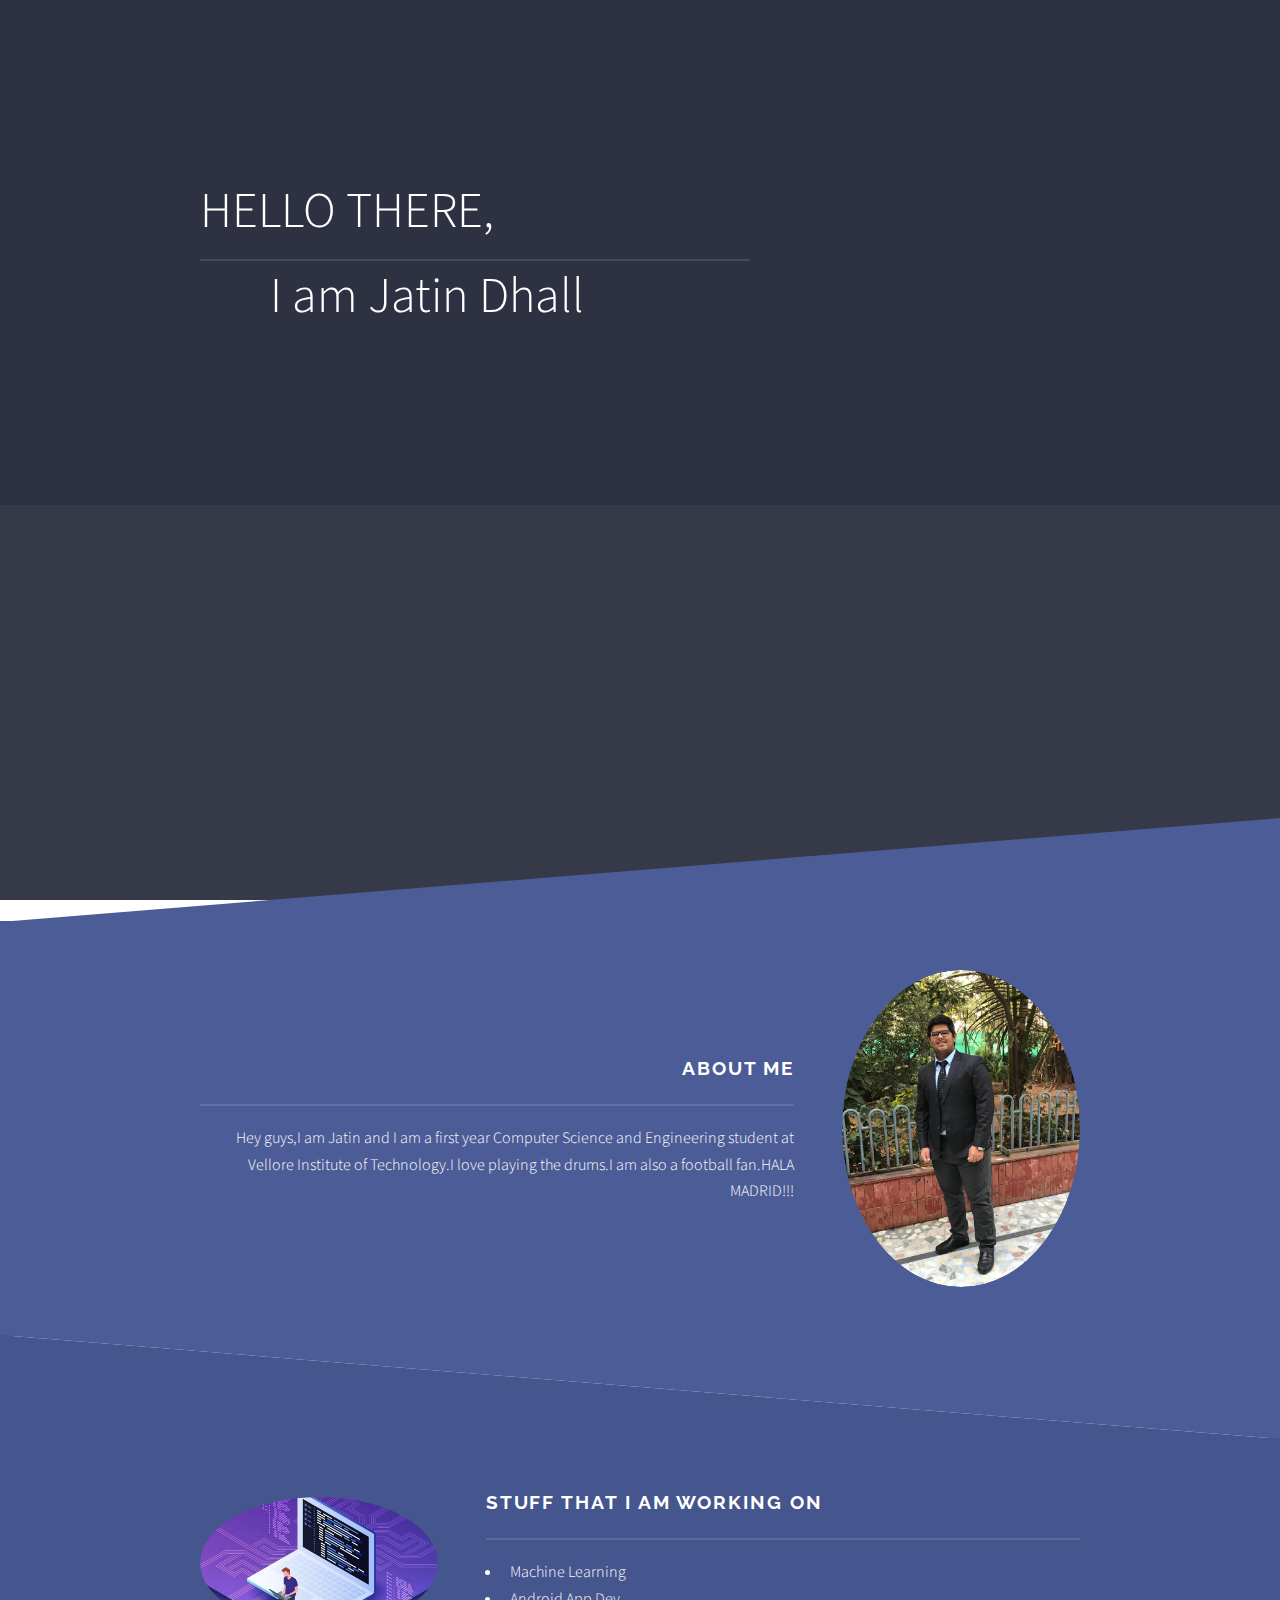
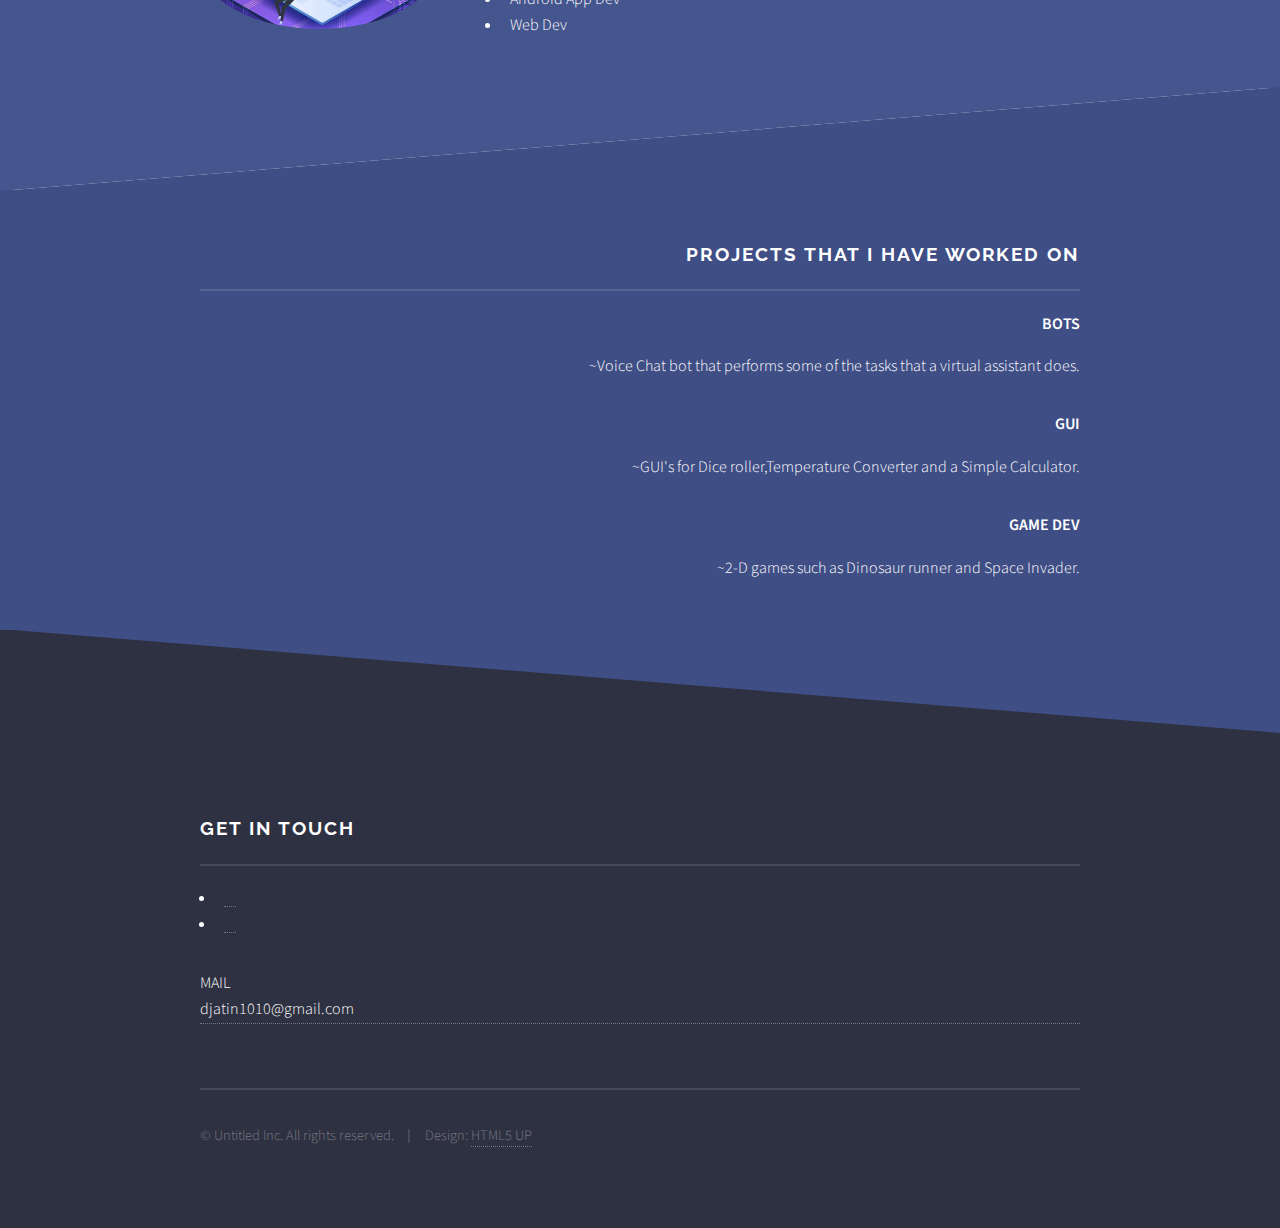
==== index.html @ 9b16cc00 "Updated name" ====
<!DOCTYPE HTML>
<!--Logos at the bottom of screen left-->
<!--
	Solid State by HTML5 UP
	html5up.net | @ajlkn
	Free for personal and commercial use under the CCA 3.0 license (html5up.net/license)
-->
<html lang="en">
	<head>
		<title>JATIN DHALL'S PORTFOLIO</title>
		<meta charset="utf-8" />
		<meta name="viewport" content="width=device-width, initial-scale=1, user-scalable=no" />
		<link rel="stylesheet" href="https://maxcdn.bootstrapcdn.com/font-awesome/4.4.0/css/font-awesome.min.css">
		<link rel="stylesheet" href="main.css" />
		<noscript><link rel="stylesheet" href="noscript.css" /></noscript>
	</head>
	<body class="is-preload">
		

		<!-- Page Wrapper -->
			<div id="page-wrapper" class="page-wrapper">

				<!-- Header -->
					<header id="header" class="alt">
						<h1><a href="index.html">HELLO THERE</a></h1>
						<nav>
							<!--<a href="#menu">Menu</a>-->
						</nav>
					</header>

				 <!--Menu 
					<nav id="menu" class="menu">
						<div class="inner">
							<h2></h2>
							<ul class="links">
								<li><a href="index.html">Home</a></li>
								<li><a href="generic.html">Generic</a></li>
								<li><a href="elements.html">Elements</a></li>
								<li><a href="#">Log In</a></li>
								<li><a href="#">Sign Up</a></li>
							</ul>
							<a href="#" class="close">Close</a>
						</div>
					</nav>-->

				<!-- Banner-->
					<section id="banner" class="banner"> 
						<div class="inner">
							<div class="logo"><span class="icon fa-gem"></span></div>
							<h2>HELLO THERE,</h2>
							<p>Another free + fully responsive site template by <a href="http://html5up.net">HTML5 UP</a></p>
						</div>
					</section>

					<section id="home" class="Title">
						<header class="title">
							HELLO THERE,
						</header>
						<hr class="poftitline"style="width:550px;text-align:left;margin-left:0">
						<p class="poftitle">I am Jatin Dhall</p>
					</section>

				<!-- Wrapper -->
					<section id="wrapper">

						<!-- One -->
							<section id="one" class="wrapper spotlight style1">
								<div class="inner">
									<a href="#" class="image"><img src="Myimg.jpg" alt="" /></a>
									<div class="content">
										<h2 class="major">ABOUT ME</h2>
										<p>Hey guys,I am Jatin and I am a first year Computer Science and Engineering student at Vellore Institute of Technology.I love playing the drums.I am also a football fan.HALA MADRID!!!</p>
										<!--<a href="#" class="special">Learn more</a>-->
									</div>
								</div>
							</section>

						<!-- Two -->
							<section id="two" class="wrapper alt spotlight style2">
								<div class="inner">
									<a href="#" class="image"><img src="Projects.jpg" alt="" /></a>
									<div class="content">
										<h2 class="major">STUFF THAT I AM WORKING ON</h2>
										<ul>
											<li>Machine Learning</li>
											<li>Android App Dev</li>
											<li>Web Dev</li>
										</ul>
									</div>
								</div>
							</section>

						<!-- Three -->
							<section id="three" class="wrapper spotlight style3">
								<div class="inner">
									<a href="#" class="inner_image"><img src="" alt="" /></a>
									<div class="content">
										<h2 class="major">PROJECTS THAT I HAVE WORKED ON</h2>
										<dl>
											<dt>BOTS</dt>
											<dd>~Voice Chat bot that performs some of the tasks that a virtual assistant does.</dd>
											<p></p>
											<dt>GUI</dt>
											<dd>~GUI's for Dice roller,Temperature Converter and a Simple Calculator.</dd>
											<p></p>
											<dt>GAME DEV</dt>
											<dd>~2-D games such as Dinosaur runner and Space Invader.</dd>
										</dl>
									</div>
								</div>
							</section>

						<!-- Four 
							<section id="four" class="wrapper alt style1">
								<div class="inner">
									<h2 class="major">Vitae phasellus</h2>
									<p>Cras mattis ante fermentum, malesuada neque vitae, eleifend erat. Phasellus non pulvinar erat. Fusce tincidunt, nisl eget mattis egestas, purus ipsum consequat orci, sit amet lobortis lorem lacus in tellus. Sed ac elementum arcu. Quisque placerat auctor laoreet.</p>
									<section class="features">
										<article>
											<a href="#" class="image"><img src="images/pic04.jpg" alt="" /></a>
											<h3 class="major">Sed feugiat lorem</h3>
											<p>Lorem ipsum dolor sit amet, consectetur adipiscing vehicula id nulla dignissim dapibus ultrices.</p>
											<a href="#" class="special">Learn more</a>
										</article>
										<article>
											<a href="#" class="image"><img src="images/pic05.jpg" alt="" /></a>
											<h3 class="major">Nisl placerat</h3>
											<p>Lorem ipsum dolor sit amet, consectetur adipiscing vehicula id nulla dignissim dapibus ultrices.</p>
											<a href="#" class="special">Learn more</a>
										</article>
										<article>
											<a href="#" class="image"><img src="images/pic06.jpg" alt="" /></a>
											<h3 class="major">Ante fermentum</h3>
											<p>Lorem ipsum dolor sit amet, consectetur adipiscing vehicula id nulla dignissim dapibus ultrices.</p>
											<a href="#" class="special">Learn more</a>
										</article>
										<article>
											<a href="#" class="image"><img src="images/pic07.jpg" alt="" /></a>
											<h3 class="major">Fusce consequat</h3>
											<p>Lorem ipsum dolor sit amet, consectetur adipiscing vehicula id nulla dignissim dapibus ultrices.</p>
											<a href="#" class="special">Learn more</a>
										</article>
									</section>
									<ul class="actions">
										<li><a href="#" class="button">Browse All</a></li>
									</ul>
								</div>
							</section>

					</section>-->

				<!-- Footer -->
					<section id="footer">
						<div class="inner">
							<h2 class="major">Get in touch</h2>
							<!--<form method="post" action="#">
								<div class="fields">
									<div class="field">
										<label for="name">Name</label>
										<input type="text" name="name" id="name" />
									</div>
									<div class="field">
										<label for="email">Email</label>
										<input type="email" name="email" id="email" />
									</div>
									<div class="field">
										<label for="message">Message</label>
										<textarea name="message" id="message" rows="4"></textarea>
									</div>
								</div>
								<ul class="actions">
									<li><input type="submit" value="Send Message" /></li>
								</ul>
							</form>
							<ul class="contact">
								<li class="icon solid fa-home">
									Untitled Inc<br />
									1234 Somewhere Road Suite #2894<br />
									Nashville, TN 00000-0000
								</li>
								<li class="icon solid fa-phone">(000) 000-0000</li>
								<li class="icon solid fa-envelope"><a href="#">information@untitled.tld</a></li>
								<li class="icon brands fa-twitter"><a href="#">twitter.com/untitled-tld</a></li>
								<li class="icon brands fa-facebook-f"><a href="#">facebook.com/untitled-tld</a></li>
								<li class="icon brands fa-instagram"><a href="#">instagram.com/untitled-tld</a></li>
							</ul>-->
							<ul>
								<li><a href="https://github.com/Jatin7385" class="fab fa-github" target="_blank"></a></li>
								<li><a href="https://www.linkedin.com/in/jatin-dhall-3947a6123/" class="fab fa-linkedin" target="_blank"></a></li>
							</ul>
							<h>MAIL</h>	
							<a href="mailto:djatin1010@gmail.com" target="_blank" class="social-list__link">djatin1010@gmail.com</a>
						
							<ul class="copyright">
								<li>&copy; Untitled Inc. All rights reserved.</li><li>Design: <a href="http://html5up.net">HTML5 UP</a></li>
							</ul>
						</div>
					</section>

			</div>

		<!-- Scripts -->
			<script src="assets/js/jquery.min.js"></script>
			<script src="assets/js/jquery.scrollex.min.js"></script>
			<script src="assets/js/browser.min.js"></script>
			<script src="assets/js/breakpoints.min.js"></script>
			<script src="assets/js/util.js"></script>
			<script src="assets/js/main.js"></script>

	</body>
</html>
---- main.css ----
@import url(fontawesome-all.min.css);
@import url("https://fonts.googleapis.com/css?family=Raleway:200,700|Source+Sans+Pro:300,600,300italic,600italic");

/*
	Solid State by HTML5 UP
	html5up.net | @ajlkn
	Free for personal and commercial use under the CCA 3.0 license (html5up.net/license)
*/

.Title{
	font-family:inherit;
	font-size:50px;
}
.title{
	position: relative;
	left:200px;
	top:-230px;

}
.poftitline{
	position: relative;
	top:-350px;
	left:200px;
}
.poftitle{
	font-family:inherit;
	font-size:50px;
	position: relative;
	top:-480px;
	left:270px;
}


html, body, div, span, applet, object,
iframe, h1, h2, h3, h4, h5, h6, p, blockquote,
pre, a, abbr, acronym, address, big, cite,
code, del, dfn, em, img, ins, kbd, q, s, samp,
small, strike, strong, sub, sup, tt, var, b,
u, i, center, dl, dt, dd, ol, ul, li, fieldset,
form, label, legend, table, caption, tbody,
tfoot, thead, tr, th, td, article, aside,
canvas, details, embed, figure, figcaption,
footer, header, hgroup, menu, nav, output, ruby,
section, summary, time, mark, audio, video {
	margin: 0;
	padding: 0;
	border: 0;
	font-size: 100%;
	font: inherit;
	vertical-align: baseline;}

article, aside, details, figcaption, figure,
footer, header, hgroup, menu, nav, section {
	display: block;}

body {
	line-height: 1;
}

ol, ul {
	list-style: none;
}

blockquote, q {
	quotes: none;
}

	blockquote:before, blockquote:after, q:before, q:after {
		content: '';
		content: none;
	}

table {
	border-collapse: collapse;
	border-spacing: 0;
}

body {
	-webkit-text-size-adjust: none;
}

mark {
	background-color: transparent;
	color: inherit;
}

input::-moz-focus-inner {
	border: 0;
	padding: 0;
}

input, select, textarea {
	-moz-appearance: none;
	-webkit-appearance: none;
	-ms-appearance: none;
	appearance: none;
}

/* Basic */

	@-ms-viewport {
		width: device-width;
	}

	body {
		-ms-overflow-style: scrollbar;
	}

	@media screen and (max-width: 480px) {

		html, body {
			min-width: 320px;
		}

	}

	html {
		box-sizing: border-box;
	}

	*, *:before, *:after {
		box-sizing: inherit;
	}

		body.is-preload *, body.is-preload *:before, body.is-preload *:after {
			-moz-animation: none !important;
			-webkit-animation: none !important;
			-ms-animation: none !important;
			animation: none !important;
			-moz-transition: none !important;
			-webkit-transition: none !important;
			-ms-transition: none !important;
			transition: none !important;
		}

/* Type */

	body, input, select, textarea {
		color: #ffffff;
		font-family: "Source Sans Pro", Helvetica, sans-serif;
		font-size: 16.5pt;
		font-weight: 300;
		line-height: 1.65;
	}

		@media screen and (max-width: 1680px) {

			body, input, select, textarea {
				font-size: 13pt;
			}

		}

		@media screen and (max-width: 1280px) {

			body, input, select, textarea {
				font-size: 12pt;
			}

		}

		@media screen and (max-width: 980px) {

			body, input, select, textarea {
				font-size: 12pt;
			}

		}

		@media screen and (max-width: 736px) {

			body, input, select, textarea {
				font-size: 12pt;
			}

		}

		@media screen and (max-width: 480px) {

			body, input, select, textarea {
				font-size: 12pt;
			}

		}

	a {
		-moz-transition: color 0.2s ease-in-out, border-bottom-color 0.2s ease-in-out;
		-webkit-transition: color 0.2s ease-in-out, border-bottom-color 0.2s ease-in-out;
		-ms-transition: color 0.2s ease-in-out, border-bottom-color 0.2s ease-in-out;
		transition: color 0.2s ease-in-out, border-bottom-color 0.2s ease-in-out;
		border-bottom: dotted 1px rgba(255, 255, 255, 0.35);
		color: #ffffff;
		text-decoration: none;
	}

		a:hover {
			border-bottom-color: transparent;
			color: #ffffff !important;
		}

		a.special:not(.button) {
			text-decoration: none;
			border-bottom: 0;
			display: block;
			font-family: Raleway, Helvetica, sans-serif;
			font-size: 0.8em;
			font-weight: 700;
			letter-spacing: 0.1em;
			margin: 0 0 2em 0;
			text-transform: uppercase;
		}

			a.special:not(.button):before {
				-moz-osx-font-smoothing: grayscale;
				-webkit-font-smoothing: antialiased;
				display: inline-block;
				font-style: normal;
				font-variant: normal;
				text-rendering: auto;
				line-height: 1;
				text-transform: none !important;
				font-family: 'Font Awesome 5 Free';
				font-weight: 900;
			}

			a.special:not(.button):before {
				-moz-transition: background-color 0.2s ease-in-out;
				-webkit-transition: background-color 0.2s ease-in-out;
				-ms-transition: background-color 0.2s ease-in-out;
				transition: background-color 0.2s ease-in-out;
				border-radius: 100%;
				border: solid 2px rgba(255, 255, 255, 0.125);
				content: '\f105';
				display: inline-block;
				font-size: 1.25em;
				height: 2em;
				line-height: 1.75em;
				margin-right: 0.85em;
				text-align: center;
				text-indent: 0.15em;
				vertical-align: middle;
				width: 2em;
			}

			a.special:not(.button):hover:before {
				background-color: rgba(255, 255, 255, 0.025);
			}

			a.special:not(.button):active:before {
				background-color: rgba(255, 255, 255, 0.075);
			}

	strong, b {
		color: #ffffff;
		font-weight: 600;
	}

	em, i {
		font-style: italic;
	}

	p {
		margin: 0 0 2em 0;
	}

	h1, h2, h3, h4, h5, h6 {
		color: #ffffff;
		font-family: Raleway, Helvetica, sans-serif;
		font-weight: 700;
		letter-spacing: 0.1em;
		margin: 0 0 1em 0;
		text-transform: uppercase;
	}

		h1 a, h2 a, h3 a, h4 a, h5 a, h6 a {
			color: inherit;
			text-decoration: none;
			border-bottom: 0;
		}

		h1 span, h2 span, h3 span, h4 span, h5 span, h6 span {
			font-weight: 200;
		}

		h1.major, h2.major, h3.major, h4.major, h5.major, h6.major {
			padding-bottom: 1em;
			border-bottom: solid 2px rgba(255, 255, 255, 0.125);
		}

	h2 {
		font-size: 1.2em;
	}

	h3 {
		font-size: 0.9em;
	}

	h4 {
		font-size: 0.7em;
	}

	h5 {
		font-size: 0.7em;
	}

	h6 {
		font-size: 0.7em;
	}

	@media screen and (max-width: 736px) {

		h2 {
			font-size: 1em;
		}

		h3 {
			font-size: 0.8em;
		}

	}

	sub {
		font-size: 0.8em;
		position: relative;
		top: 0.5em;
	}

	sup {
		font-size: 0.8em;
		position: relative;
		top: -0.5em;
	}

	blockquote {
		border-left: solid 4px rgba(255, 255, 255, 0.125);
		font-style: italic;
		margin: 0 0 2em 0;
		padding: 0.5em 0 0.5em 2em;
	}

	code {
		background: rgba(255, 255, 255, 0.025);
		border-radius: 5px;
		border: solid 2px rgba(255, 255, 255, 0.125);
		font-family: "Courier New", monospace;
		font-size: 0.9em;
		margin: 0 0.25em;
		padding: 0.25em 0.65em;
	}

	pre {
		-webkit-overflow-scrolling: touch;
		font-family: "Courier New", monospace;
		font-size: 0.9em;
		margin: 0 0 2em 0;
	}

		pre code {
			display: block;
			line-height: 1.75em;
			padding: 1em 1.5em;
			overflow-x: auto;
		}

	hr {
		border: 0;
		border-bottom: solid 2px rgba(255, 255, 255, 0.125);
		margin: 2.5em 0;
	}

		hr.major {
			margin: 4em 0;
		}

	.align-left {
		text-align: left;
	}

	.align-center {
		text-align: center;
	}

	.align-right {
		text-align: right;
	}

/* Row */

	.row {
		display: flex;
		flex-wrap: wrap;
		box-sizing: border-box;
		align-items: stretch;
	}

		.row > * {
			box-sizing: border-box;
		}

		.row.gtr-uniform > * > :last-child {
			margin-bottom: 0;
		}

		.row.aln-left {
			justify-content: flex-start;
		}

		.row.aln-center {
			justify-content: center;
		}

		.row.aln-right {
			justify-content: flex-end;
		}

		.row.aln-top {
			align-items: flex-start;
		}

		.row.aln-middle {
			align-items: center;
		}

		.row.aln-bottom {
			align-items: flex-end;
		}

		.row > .imp {
			order: -1;
		}

		.row > .col-1 {
			width: 8.33333%;
		}

		.row > .off-1 {
			margin-left: 8.33333%;
		}

		.row > .col-2 {
			width: 16.66667%;
		}

		.row > .off-2 {
			margin-left: 16.66667%;
		}

		.row > .col-3 {
			width: 25%;
		}

		.row > .off-3 {
			margin-left: 25%;
		}

		.row > .col-4 {
			width: 33.33333%;
		}

		.row > .off-4 {
			margin-left: 33.33333%;
		}

		.row > .col-5 {
			width: 41.66667%;
		}

		.row > .off-5 {
			margin-left: 41.66667%;
		}

		.row > .col-6 {
			width: 50%;
		}

		.row > .off-6 {
			margin-left: 50%;
		}

		.row > .col-7 {
			width: 58.33333%;
		}

		.row > .off-7 {
			margin-left: 58.33333%;
		}

		.row > .col-8 {
			width: 66.66667%;
		}

		.row > .off-8 {
			margin-left: 66.66667%;
		}

		.row > .col-9 {
			width: 75%;
		}

		.row > .off-9 {
			margin-left: 75%;
		}

		.row > .col-10 {
			width: 83.33333%;
		}

		.row > .off-10 {
			margin-left: 83.33333%;
		}

		.row > .col-11 {
			width: 91.66667%;
		}

		.row > .off-11 {
			margin-left: 91.66667%;
		}

		.row > .col-12 {
			width: 100%;
		}

		.row > .off-12 {
			margin-left: 100%;
		}

		.row.gtr-0 {
			margin-top: 0;
			margin-left: 0em;
		}

			.row.gtr-0 > * {
				padding: 0 0 0 0em;
			}

			.row.gtr-0.gtr-uniform {
				margin-top: 0em;
			}

				.row.gtr-0.gtr-uniform > * {
					padding-top: 0em;
				}

		.row.gtr-25 {
			margin-top: 0;
			margin-left: -0.4375em;
		}

			.row.gtr-25 > * {
				padding: 0 0 0 0.4375em;
			}

			.row.gtr-25.gtr-uniform {
				margin-top: -0.4375em;
			}

				.row.gtr-25.gtr-uniform > * {
					padding-top: 0.4375em;
				}

		.row.gtr-50 {
			margin-top: 0;
			margin-left: -0.875em;
		}

			.row.gtr-50 > * {
				padding: 0 0 0 0.875em;
			}

			.row.gtr-50.gtr-uniform {
				margin-top: -0.875em;
			}

				.row.gtr-50.gtr-uniform > * {
					padding-top: 0.875em;
				}

		.row {
			margin-top: 0;
			margin-left: -1.75em;
		}

			.row > * {
				padding: 0 0 0 1.75em;
			}

			.row.gtr-uniform {
				margin-top: -1.75em;
			}

				.row.gtr-uniform > * {
					padding-top: 1.75em;
				}

		.row.gtr-150 {
			margin-top: 0;
			margin-left: -2.625em;
		}

			.row.gtr-150 > * {
				padding: 0 0 0 2.625em;
			}

			.row.gtr-150.gtr-uniform {
				margin-top: -2.625em;
			}

				.row.gtr-150.gtr-uniform > * {
					padding-top: 2.625em;
				}

		.row.gtr-200 {
			margin-top: 0;
			margin-left: -3.5em;
		}

			.row.gtr-200 > * {
				padding: 0 0 0 3.5em;
			}

			.row.gtr-200.gtr-uniform {
				margin-top: -3.5em;
			}

				.row.gtr-200.gtr-uniform > * {
					padding-top: 3.5em;
				}

		@media screen and (max-width: 1680px) {

			.row {
				display: flex;
				flex-wrap: wrap;
				box-sizing: border-box;
				align-items: stretch;
			}

				.row > * {
					box-sizing: border-box;
				}

				.row.gtr-uniform > * > :last-child {
					margin-bottom: 0;
				}

				.row.aln-left {
					justify-content: flex-start;
				}

				.row.aln-center {
					justify-content: center;
				}

				.row.aln-right {
					justify-content: flex-end;
				}

				.row.aln-top {
					align-items: flex-start;
				}

				.row.aln-middle {
					align-items: center;
				}

				.row.aln-bottom {
					align-items: flex-end;
				}

				.row > .imp-xlarge {
					order: -1;
				}

				.row > .col-1-xlarge {
					width: 8.33333%;
				}

				.row > .off-1-xlarge {
					margin-left: 8.33333%;
				}

				.row > .col-2-xlarge {
					width: 16.66667%;
				}

				.row > .off-2-xlarge {
					margin-left: 16.66667%;
				}

				.row > .col-3-xlarge {
					width: 25%;
				}

				.row > .off-3-xlarge {
					margin-left: 25%;
				}

				.row > .col-4-xlarge {
					width: 33.33333%;
				}

				.row > .off-4-xlarge {
					margin-left: 33.33333%;
				}

				.row > .col-5-xlarge {
					width: 41.66667%;
				}

				.row > .off-5-xlarge {
					margin-left: 41.66667%;
				}

				.row > .col-6-xlarge {
					width: 50%;
				}

				.row > .off-6-xlarge {
					margin-left: 50%;
				}

				.row > .col-7-xlarge {
					width: 58.33333%;
				}

				.row > .off-7-xlarge {
					margin-left: 58.33333%;
				}

				.row > .col-8-xlarge {
					width: 66.66667%;
				}

				.row > .off-8-xlarge {
					margin-left: 66.66667%;
				}

				.row > .col-9-xlarge {
					width: 75%;
				}

				.row > .off-9-xlarge {
					margin-left: 75%;
				}

				.row > .col-10-xlarge {
					width: 83.33333%;
				}

				.row > .off-10-xlarge {
					margin-left: 83.33333%;
				}

				.row > .col-11-xlarge {
					width: 91.66667%;
				}

				.row > .off-11-xlarge {
					margin-left: 91.66667%;
				}

				.row > .col-12-xlarge {
					width: 100%;
				}

				.row > .off-12-xlarge {
					margin-left: 100%;
				}

				.row.gtr-0 {
					margin-top: 0;
					margin-left: 0em;
				}

					.row.gtr-0 > * {
						padding: 0 0 0 0em;
					}

					.row.gtr-0.gtr-uniform {
						margin-top: 0em;
					}

						.row.gtr-0.gtr-uniform > * {
							padding-top: 0em;
						}

				.row.gtr-25 {
					margin-top: 0;
					margin-left: -0.4375em;
				}

					.row.gtr-25 > * {
						padding: 0 0 0 0.4375em;
					}

					.row.gtr-25.gtr-uniform {
						margin-top: -0.4375em;
					}

						.row.gtr-25.gtr-uniform > * {
							padding-top: 0.4375em;
						}

				.row.gtr-50 {
					margin-top: 0;
					margin-left: -0.875em;
				}

					.row.gtr-50 > * {
						padding: 0 0 0 0.875em;
					}

					.row.gtr-50.gtr-uniform {
						margin-top: -0.875em;
					}

						.row.gtr-50.gtr-uniform > * {
							padding-top: 0.875em;
						}

				.row {
					margin-top: 0;
					margin-left: -1.75em;
				}

					.row > * {
						padding: 0 0 0 1.75em;
					}

					.row.gtr-uniform {
						margin-top: -1.75em;
					}

						.row.gtr-uniform > * {
							padding-top: 1.75em;
						}

				.row.gtr-150 {
					margin-top: 0;
					margin-left: -2.625em;
				}

					.row.gtr-150 > * {
						padding: 0 0 0 2.625em;
					}

					.row.gtr-150.gtr-uniform {
						margin-top: -2.625em;
					}

						.row.gtr-150.gtr-uniform > * {
							padding-top: 2.625em;
						}

				.row.gtr-200 {
					margin-top: 0;
					margin-left: -3.5em;
				}

					.row.gtr-200 > * {
						padding: 0 0 0 3.5em;
					}

					.row.gtr-200.gtr-uniform {
						margin-top: -3.5em;
					}

						.row.gtr-200.gtr-uniform > * {
							padding-top: 3.5em;
						}

		}

		@media screen and (max-width: 1280px) {

			.row {
				display: flex;
				flex-wrap: wrap;
				box-sizing: border-box;
				align-items: stretch;
			}

				.row > * {
					box-sizing: border-box;
				}

				.row.gtr-uniform > * > :last-child {
					margin-bottom: 0;
				}

				.row.aln-left {
					justify-content: flex-start;
				}

				.row.aln-center {
					justify-content: center;
				}

				.row.aln-right {
					justify-content: flex-end;
				}

				.row.aln-top {
					align-items: flex-start;
				}

				.row.aln-middle {
					align-items: center;
				}

				.row.aln-bottom {
					align-items: flex-end;
				}

				.row > .imp-large {
					order: -1;
				}

				.row > .col-1-large {
					width: 8.33333%;
				}

				.row > .off-1-large {
					margin-left: 8.33333%;
				}

				.row > .col-2-large {
					width: 16.66667%;
				}

				.row > .off-2-large {
					margin-left: 16.66667%;
				}

				.row > .col-3-large {
					width: 25%;
				}

				.row > .off-3-large {
					margin-left: 25%;
				}

				.row > .col-4-large {
					width: 33.33333%;
				}

				.row > .off-4-large {
					margin-left: 33.33333%;
				}

				.row > .col-5-large {
					width: 41.66667%;
				}

				.row > .off-5-large {
					margin-left: 41.66667%;
				}

				.row > .col-6-large {
					width: 50%;
				}

				.row > .off-6-large {
					margin-left: 50%;
				}

				.row > .col-7-large {
					width: 58.33333%;
				}

				.row > .off-7-large {
					margin-left: 58.33333%;
				}

				.row > .col-8-large {
					width: 66.66667%;
				}

				.row > .off-8-large {
					margin-left: 66.66667%;
				}

				.row > .col-9-large {
					width: 75%;
				}

				.row > .off-9-large {
					margin-left: 75%;
				}

				.row > .col-10-large {
					width: 83.33333%;
				}

				.row > .off-10-large {
					margin-left: 83.33333%;
				}

				.row > .col-11-large {
					width: 91.66667%;
				}

				.row > .off-11-large {
					margin-left: 91.66667%;
				}

				.row > .col-12-large {
					width: 100%;
				}

				.row > .off-12-large {
					margin-left: 100%;
				}

				.row.gtr-0 {
					margin-top: 0;
					margin-left: 0em;
				}

					.row.gtr-0 > * {
						padding: 0 0 0 0em;
					}

					.row.gtr-0.gtr-uniform {
						margin-top: 0em;
					}

						.row.gtr-0.gtr-uniform > * {
							padding-top: 0em;
						}

				.row.gtr-25 {
					margin-top: 0;
					margin-left: -0.4375em;
				}

					.row.gtr-25 > * {
						padding: 0 0 0 0.4375em;
					}

					.row.gtr-25.gtr-uniform {
						margin-top: -0.4375em;
					}

						.row.gtr-25.gtr-uniform > * {
							padding-top: 0.4375em;
						}

				.row.gtr-50 {
					margin-top: 0;
					margin-left: -0.875em;
				}

					.row.gtr-50 > * {
						padding: 0 0 0 0.875em;
					}

					.row.gtr-50.gtr-uniform {
						margin-top: -0.875em;
					}

						.row.gtr-50.gtr-uniform > * {
							padding-top: 0.875em;
						}

				.row {
					margin-top: 0;
					margin-left: -1.75em;
				}

					.row > * {
						padding: 0 0 0 1.75em;
					}

					.row.gtr-uniform {
						margin-top: -1.75em;
					}

						.row.gtr-uniform > * {
							padding-top: 1.75em;
						}

				.row.gtr-150 {
					margin-top: 0;
					margin-left: -2.625em;
				}

					.row.gtr-150 > * {
						padding: 0 0 0 2.625em;
					}

					.row.gtr-150.gtr-uniform {
						margin-top: -2.625em;
					}

						.row.gtr-150.gtr-uniform > * {
							padding-top: 2.625em;
						}

				.row.gtr-200 {
					margin-top: 0;
					margin-left: -3.5em;
				}

					.row.gtr-200 > * {
						padding: 0 0 0 3.5em;
					}

					.row.gtr-200.gtr-uniform {
						margin-top: -3.5em;
					}

						.row.gtr-200.gtr-uniform > * {
							padding-top: 3.5em;
						}

		}

		@media screen and (max-width: 980px) {

			.row {
				display: flex;
				flex-wrap: wrap;
				box-sizing: border-box;
				align-items: stretch;
			}

				.row > * {
					box-sizing: border-box;
				}

				.row.gtr-uniform > * > :last-child {
					margin-bottom: 0;
				}

				.row.aln-left {
					justify-content: flex-start;
				}

				.row.aln-center {
					justify-content: center;
				}

				.row.aln-right {
					justify-content: flex-end;
				}

				.row.aln-top {
					align-items: flex-start;
				}

				.row.aln-middle {
					align-items: center;
				}

				.row.aln-bottom {
					align-items: flex-end;
				}

				.row > .imp-medium {
					order: -1;
				}

				.row > .col-1-medium {
					width: 8.33333%;
				}

				.row > .off-1-medium {
					margin-left: 8.33333%;
				}

				.row > .col-2-medium {
					width: 16.66667%;
				}

				.row > .off-2-medium {
					margin-left: 16.66667%;
				}

				.row > .col-3-medium {
					width: 25%;
				}

				.row > .off-3-medium {
					margin-left: 25%;
				}

				.row > .col-4-medium {
					width: 33.33333%;
				}

				.row > .off-4-medium {
					margin-left: 33.33333%;
				}

				.row > .col-5-medium {
					width: 41.66667%;
				}

				.row > .off-5-medium {
					margin-left: 41.66667%;
				}

				.row > .col-6-medium {
					width: 50%;
				}

				.row > .off-6-medium {
					margin-left: 50%;
				}

				.row > .col-7-medium {
					width: 58.33333%;
				}

				.row > .off-7-medium {
					margin-left: 58.33333%;
				}

				.row > .col-8-medium {
					width: 66.66667%;
				}

				.row > .off-8-medium {
					margin-left: 66.66667%;
				}

				.row > .col-9-medium {
					width: 75%;
				}

				.row > .off-9-medium {
					margin-left: 75%;
				}

				.row > .col-10-medium {
					width: 83.33333%;
				}

				.row > .off-10-medium {
					margin-left: 83.33333%;
				}

				.row > .col-11-medium {
					width: 91.66667%;
				}

				.row > .off-11-medium {
					margin-left: 91.66667%;
				}

				.row > .col-12-medium {
					width: 100%;
				}

				.row > .off-12-medium {
					margin-left: 100%;
				}

				.row.gtr-0 {
					margin-top: 0;
					margin-left: 0em;
				}

					.row.gtr-0 > * {
						padding: 0 0 0 0em;
					}

					.row.gtr-0.gtr-uniform {
						margin-top: 0em;
					}

						.row.gtr-0.gtr-uniform > * {
							padding-top: 0em;
						}

				.row.gtr-25 {
					margin-top: 0;
					margin-left: -0.4375em;
				}

					.row.gtr-25 > * {
						padding: 0 0 0 0.4375em;
					}

					.row.gtr-25.gtr-uniform {
						margin-top: -0.4375em;
					}

						.row.gtr-25.gtr-uniform > * {
							padding-top: 0.4375em;
						}

				.row.gtr-50 {
					margin-top: 0;
					margin-left: -0.875em;
				}

					.row.gtr-50 > * {
						padding: 0 0 0 0.875em;
					}

					.row.gtr-50.gtr-uniform {
						margin-top: -0.875em;
					}

						.row.gtr-50.gtr-uniform > * {
							padding-top: 0.875em;
						}

				.row {
					margin-top: 0;
					margin-left: -1.75em;
				}

					.row > * {
						padding: 0 0 0 1.75em;
					}

					.row.gtr-uniform {
						margin-top: -1.75em;
					}

						.row.gtr-uniform > * {
							padding-top: 1.75em;
						}

				.row.gtr-150 {
					margin-top: 0;
					margin-left: -2.625em;
				}

					.row.gtr-150 > * {
						padding: 0 0 0 2.625em;
					}

					.row.gtr-150.gtr-uniform {
						margin-top: -2.625em;
					}

						.row.gtr-150.gtr-uniform > * {
							padding-top: 2.625em;
						}

				.row.gtr-200 {
					margin-top: 0;
					margin-left: -3.5em;
				}

					.row.gtr-200 > * {
						padding: 0 0 0 3.5em;
					}

					.row.gtr-200.gtr-uniform {
						margin-top: -3.5em;
					}

						.row.gtr-200.gtr-uniform > * {
							padding-top: 3.5em;
						}

		}

		@media screen and (max-width: 736px) {

			.row {
				display: flex;
				flex-wrap: wrap;
				box-sizing: border-box;
				align-items: stretch;
			}

				.row > * {
					box-sizing: border-box;
				}

				.row.gtr-uniform > * > :last-child {
					margin-bottom: 0;
				}

				.row.aln-left {
					justify-content: flex-start;
				}

				.row.aln-center {
					justify-content: center;
				}

				.row.aln-right {
					justify-content: flex-end;
				}

				.row.aln-top {
					align-items: flex-start;
				}

				.row.aln-middle {
					align-items: center;
				}

				.row.aln-bottom {
					align-items: flex-end;
				}

				.row > .imp-small {
					order: -1;
				}

				.row > .col-1-small {
					width: 8.33333%;
				}

				.row > .off-1-small {
					margin-left: 8.33333%;
				}

				.row > .col-2-small {
					width: 16.66667%;
				}

				.row > .off-2-small {
					margin-left: 16.66667%;
				}

				.row > .col-3-small {
					width: 25%;
				}

				.row > .off-3-small {
					margin-left: 25%;
				}

				.row > .col-4-small {
					width: 33.33333%;
				}

				.row > .off-4-small {
					margin-left: 33.33333%;
				}

				.row > .col-5-small {
					width: 41.66667%;
				}

				.row > .off-5-small {
					margin-left: 41.66667%;
				}

				.row > .col-6-small {
					width: 50%;
				}

				.row > .off-6-small {
					margin-left: 50%;
				}

				.row > .col-7-small {
					width: 58.33333%;
				}

				.row > .off-7-small {
					margin-left: 58.33333%;
				}

				.row > .col-8-small {
					width: 66.66667%;
				}

				.row > .off-8-small {
					margin-left: 66.66667%;
				}

				.row > .col-9-small {
					width: 75%;
				}

				.row > .off-9-small {
					margin-left: 75%;
				}

				.row > .col-10-small {
					width: 83.33333%;
				}

				.row > .off-10-small {
					margin-left: 83.33333%;
				}

				.row > .col-11-small {
					width: 91.66667%;
				}

				.row > .off-11-small {
					margin-left: 91.66667%;
				}

				.row > .col-12-small {
					width: 100%;
				}

				.row > .off-12-small {
					margin-left: 100%;
				}

				.row.gtr-0 {
					margin-top: 0;
					margin-left: 0em;
				}

					.row.gtr-0 > * {
						padding: 0 0 0 0em;
					}

					.row.gtr-0.gtr-uniform {
						margin-top: 0em;
					}

						.row.gtr-0.gtr-uniform > * {
							padding-top: 0em;
						}

				.row.gtr-25 {
					margin-top: 0;
					margin-left: -0.3125em;
				}

					.row.gtr-25 > * {
						padding: 0 0 0 0.3125em;
					}

					.row.gtr-25.gtr-uniform {
						margin-top: -0.3125em;
					}

						.row.gtr-25.gtr-uniform > * {
							padding-top: 0.3125em;
						}

				.row.gtr-50 {
					margin-top: 0;
					margin-left: -0.625em;
				}

					.row.gtr-50 > * {
						padding: 0 0 0 0.625em;
					}

					.row.gtr-50.gtr-uniform {
						margin-top: -0.625em;
					}

						.row.gtr-50.gtr-uniform > * {
							padding-top: 0.625em;
						}

				.row {
					margin-top: 0;
					margin-left: -1.25em;
				}

					.row > * {
						padding: 0 0 0 1.25em;
					}

					.row.gtr-uniform {
						margin-top: -1.25em;
					}

						.row.gtr-uniform > * {
							padding-top: 1.25em;
						}

				.row.gtr-150 {
					margin-top: 0;
					margin-left: -1.875em;
				}

					.row.gtr-150 > * {
						padding: 0 0 0 1.875em;
					}

					.row.gtr-150.gtr-uniform {
						margin-top: -1.875em;
					}

						.row.gtr-150.gtr-uniform > * {
							padding-top: 1.875em;
						}

				.row.gtr-200 {
					margin-top: 0;
					margin-left: -2.5em;
				}

					.row.gtr-200 > * {
						padding: 0 0 0 2.5em;
					}

					.row.gtr-200.gtr-uniform {
						margin-top: -2.5em;
					}

						.row.gtr-200.gtr-uniform > * {
							padding-top: 2.5em;
						}

		}

		@media screen and (max-width: 480px) {

			.row {
				display: flex;
				flex-wrap: wrap;
				box-sizing: border-box;
				align-items: stretch;
			}

				.row > * {
					box-sizing: border-box;
				}

				.row.gtr-uniform > * > :last-child {
					margin-bottom: 0;
				}

				.row.aln-left {
					justify-content: flex-start;
				}

				.row.aln-center {
					justify-content: center;
				}

				.row.aln-right {
					justify-content: flex-end;
				}

				.row.aln-top {
					align-items: flex-start;
				}

				.row.aln-middle {
					align-items: center;
				}

				.row.aln-bottom {
					align-items: flex-end;
				}

				.row > .imp-xsmall {
					order: -1;
				}

				.row > .col-1-xsmall {
					width: 8.33333%;
				}

				.row > .off-1-xsmall {
					margin-left: 8.33333%;
				}

				.row > .col-2-xsmall {
					width: 16.66667%;
				}

				.row > .off-2-xsmall {
					margin-left: 16.66667%;
				}

				.row > .col-3-xsmall {
					width: 25%;
				}

				.row > .off-3-xsmall {
					margin-left: 25%;
				}

				.row > .col-4-xsmall {
					width: 33.33333%;
				}

				.row > .off-4-xsmall {
					margin-left: 33.33333%;
				}

				.row > .col-5-xsmall {
					width: 41.66667%;
				}

				.row > .off-5-xsmall {
					margin-left: 41.66667%;
				}

				.row > .col-6-xsmall {
					width: 50%;
				}

				.row > .off-6-xsmall {
					margin-left: 50%;
				}

				.row > .col-7-xsmall {
					width: 58.33333%;
				}

				.row > .off-7-xsmall {
					margin-left: 58.33333%;
				}

				.row > .col-8-xsmall {
					width: 66.66667%;
				}

				.row > .off-8-xsmall {
					margin-left: 66.66667%;
				}

				.row > .col-9-xsmall {
					width: 75%;
				}

				.row > .off-9-xsmall {
					margin-left: 75%;
				}

				.row > .col-10-xsmall {
					width: 83.33333%;
				}

				.row > .off-10-xsmall {
					margin-left: 83.33333%;
				}

				.row > .col-11-xsmall {
					width: 91.66667%;
				}

				.row > .off-11-xsmall {
					margin-left: 91.66667%;
				}

				.row > .col-12-xsmall {
					width: 100%;
				}

				.row > .off-12-xsmall {
					margin-left: 100%;
				}

				.row.gtr-0 {
					margin-top: 0;
					margin-left: 0em;
				}

					.row.gtr-0 > * {
						padding: 0 0 0 0em;
					}

					.row.gtr-0.gtr-uniform {
						margin-top: 0em;
					}

						.row.gtr-0.gtr-uniform > * {
							padding-top: 0em;
						}

				.row.gtr-25 {
					margin-top: 0;
					margin-left: -0.3125em;
				}

					.row.gtr-25 > * {
						padding: 0 0 0 0.3125em;
					}

					.row.gtr-25.gtr-uniform {
						margin-top: -0.3125em;
					}

						.row.gtr-25.gtr-uniform > * {
							padding-top: 0.3125em;
						}

				.row.gtr-50 {
					margin-top: 0;
					margin-left: -0.625em;
				}

					.row.gtr-50 > * {
						padding: 0 0 0 0.625em;
					}

					.row.gtr-50.gtr-uniform {
						margin-top: -0.625em;
					}

						.row.gtr-50.gtr-uniform > * {
							padding-top: 0.625em;
						}

				.row {
					margin-top: 0;
					margin-left: -1.25em;
				}

					.row > * {
						padding: 0 0 0 1.25em;
					}

					.row.gtr-uniform {
						margin-top: -1.25em;
					}

						.row.gtr-uniform > * {
							padding-top: 1.25em;
						}

				.row.gtr-150 {
					margin-top: 0;
					margin-left: -1.875em;
				}

					.row.gtr-150 > * {
						padding: 0 0 0 1.875em;
					}

					.row.gtr-150.gtr-uniform {
						margin-top: -1.875em;
					}

						.row.gtr-150.gtr-uniform > * {
							padding-top: 1.875em;
						}

				.row.gtr-200 {
					margin-top: 0;
					margin-left: -2.5em;
				}

					.row.gtr-200 > * {
						padding: 0 0 0 2.5em;
					}

					.row.gtr-200.gtr-uniform {
						margin-top: -2.5em;
					}

						.row.gtr-200.gtr-uniform > * {
							padding-top: 2.5em;
						}

		}

		@media screen and (max-width: 360px) {

			.row {
				display: flex;
				flex-wrap: wrap;
				box-sizing: border-box;
				align-items: stretch;
			}

				.row > * {
					box-sizing: border-box;
				}

				.row.gtr-uniform > * > :last-child {
					margin-bottom: 0;
				}

				.row.aln-left {
					justify-content: flex-start;
				}

				.row.aln-center {
					justify-content: center;
				}

				.row.aln-right {
					justify-content: flex-end;
				}

				.row.aln-top {
					align-items: flex-start;
				}

				.row.aln-middle {
					align-items: center;
				}

				.row.aln-bottom {
					align-items: flex-end;
				}

				.row > .imp-xxsmall {
					order: -1;
				}

				.row > .col-1-xxsmall {
					width: 8.33333%;
				}

				.row > .off-1-xxsmall {
					margin-left: 8.33333%;
				}

				.row > .col-2-xxsmall {
					width: 16.66667%;
				}

				.row > .off-2-xxsmall {
					margin-left: 16.66667%;
				}

				.row > .col-3-xxsmall {
					width: 25%;
				}

				.row > .off-3-xxsmall {
					margin-left: 25%;
				}

				.row > .col-4-xxsmall {
					width: 33.33333%;
				}

				.row > .off-4-xxsmall {
					margin-left: 33.33333%;
				}

				.row > .col-5-xxsmall {
					width: 41.66667%;
				}

				.row > .off-5-xxsmall {
					margin-left: 41.66667%;
				}

				.row > .col-6-xxsmall {
					width: 50%;
				}

				.row > .off-6-xxsmall {
					margin-left: 50%;
				}

				.row > .col-7-xxsmall {
					width: 58.33333%;
				}

				.row > .off-7-xxsmall {
					margin-left: 58.33333%;
				}

				.row > .col-8-xxsmall {
					width: 66.66667%;
				}

				.row > .off-8-xxsmall {
					margin-left: 66.66667%;
				}

				.row > .col-9-xxsmall {
					width: 75%;
				}

				.row > .off-9-xxsmall {
					margin-left: 75%;
				}

				.row > .col-10-xxsmall {
					width: 83.33333%;
				}

				.row > .off-10-xxsmall {
					margin-left: 83.33333%;
				}

				.row > .col-11-xxsmall {
					width: 91.66667%;
				}

				.row > .off-11-xxsmall {
					margin-left: 91.66667%;
				}

				.row > .col-12-xxsmall {
					width: 100%;
				}

				.row > .off-12-xxsmall {
					margin-left: 100%;
				}

				.row.gtr-0 {
					margin-top: 0;
					margin-left: 0em;
				}

					.row.gtr-0 > * {
						padding: 0 0 0 0em;
					}

					.row.gtr-0.gtr-uniform {
						margin-top: 0em;
					}

						.row.gtr-0.gtr-uniform > * {
							padding-top: 0em;
						}

				.row.gtr-25 {
					margin-top: 0;
					margin-left: -0.3125em;
				}

					.row.gtr-25 > * {
						padding: 0 0 0 0.3125em;
					}

					.row.gtr-25.gtr-uniform {
						margin-top: -0.3125em;
					}

						.row.gtr-25.gtr-uniform > * {
							padding-top: 0.3125em;
						}

				.row.gtr-50 {
					margin-top: 0;
					margin-left: -0.625em;
				}

					.row.gtr-50 > * {
						padding: 0 0 0 0.625em;
					}

					.row.gtr-50.gtr-uniform {
						margin-top: -0.625em;
					}

						.row.gtr-50.gtr-uniform > * {
							padding-top: 0.625em;
						}

				.row {
					margin-top: 0;
					margin-left: -1.25em;
				}

					.row > * {
						padding: 0 0 0 1.25em;
					}

					.row.gtr-uniform {
						margin-top: -1.25em;
					}

						.row.gtr-uniform > * {
							padding-top: 1.25em;
						}

				.row.gtr-150 {
					margin-top: 0;
					margin-left: -1.875em;
				}

					.row.gtr-150 > * {
						padding: 0 0 0 1.875em;
					}

					.row.gtr-150.gtr-uniform {
						margin-top: -1.875em;
					}

						.row.gtr-150.gtr-uniform > * {
							padding-top: 1.875em;
						}

				.row.gtr-200 {
					margin-top: 0;
					margin-left: -2.5em;
				}

					.row.gtr-200 > * {
						padding: 0 0 0 2.5em;
					}

					.row.gtr-200.gtr-uniform {
						margin-top: -2.5em;
					}

						.row.gtr-200.gtr-uniform > * {
							padding-top: 2.5em;
						}

		}

/* Section/Article */

	section.special, article.special {
		text-align: center;
	}

/* Form */

	form {
		margin: 0 0 2em 0;
	}

		form > :last-child {
			margin-bottom: 0;
		}

		form > .fields {
			display: -moz-flex;
			display: -webkit-flex;
			display: -ms-flex;
			display: flex;
			-moz-flex-wrap: wrap;
			-webkit-flex-wrap: wrap;
			-ms-flex-wrap: wrap;
			flex-wrap: wrap;
			width: calc(100% + 3em);
			margin: -1.5em 0 2em -1.5em;
		}

			form > .fields > .field {
				-moz-flex-grow: 0;
				-webkit-flex-grow: 0;
				-ms-flex-grow: 0;
				flex-grow: 0;
				-moz-flex-shrink: 0;
				-webkit-flex-shrink: 0;
				-ms-flex-shrink: 0;
				flex-shrink: 0;
				padding: 1.5em 0 0 1.5em;
				width: calc(100% - 1.5em);
			}

				form > .fields > .field.half {
					width: calc(50% - 0.75em);
				}

				form > .fields > .field.third {
					width: calc(100%/3 - 0.5em);
				}

				form > .fields > .field.quarter {
					width: calc(25% - 0.375em);
				}

		@media screen and (max-width: 480px) {

			form > .fields {
				width: calc(100% + 3em);
				margin: -1.5em 0 2em -1.5em;
			}

				form > .fields > .field {
					padding: 1.5em 0 0 1.5em;
					width: calc(100% - 1.5em);
				}

					form > .fields > .field.half {
						width: calc(100% - 1.5em);
					}

					form > .fields > .field.third {
						width: calc(100% - 1.5em);
					}

					form > .fields > .field.quarter {
						width: calc(100% - 1.5em);
					}

		}

	label {
		color: #ffffff;
		display: block;
		font-family: Raleway, Helvetica, sans-serif;
		font-size: 0.8em;
		font-weight: 700;
		letter-spacing: 0.1em;
		margin: 0 0 0.7em 0;
		text-transform: uppercase;
	}

	input[type="text"],
	input[type="password"],
	input[type="email"],
	input[type="tel"],
	select,
	textarea {
		-moz-appearance: none;
		-webkit-appearance: none;
		-ms-appearance: none;
		appearance: none;
		background: rgba(255, 255, 255, 0.025);
		border-radius: 5px;
		border: none;
		border: solid 2px rgba(255, 255, 255, 0.125);
		color: inherit;
		display: block;
		outline: 0;
		padding: 0 1em;
		text-decoration: none;
		width: 100%;
	}

		input[type="text"]:invalid,
		input[type="password"]:invalid,
		input[type="email"]:invalid,
		input[type="tel"]:invalid,
		select:invalid,
		textarea:invalid {
			box-shadow: none;
		}

		input[type="text"]:focus,
		input[type="password"]:focus,
		input[type="email"]:focus,
		input[type="tel"]:focus,
		select:focus,
		textarea:focus {
			border-color: #5b6ba6;
		}

	select {
		background-image: url("data:image/svg+xml;charset=utf8,%3Csvg xmlns='http://www.w3.org/2000/svg' width='40' height='40' preserveAspectRatio='none' viewBox='0 0 40 40'%3E%3Cpath d='M9.4,12.3l10.4,10.4l10.4-10.4c0.2-0.2,0.5-0.4,0.9-0.4c0.3,0,0.6,0.1,0.9,0.4l3.3,3.3c0.2,0.2,0.4,0.5,0.4,0.9 c0,0.4-0.1,0.6-0.4,0.9L20.7,31.9c-0.2,0.2-0.5,0.4-0.9,0.4c-0.3,0-0.6-0.1-0.9-0.4L4.3,17.3c-0.2-0.2-0.4-0.5-0.4-0.9 c0-0.4,0.1-0.6,0.4-0.9l3.3-3.3c0.2-0.2,0.5-0.4,0.9-0.4S9.1,12.1,9.4,12.3z' fill='rgba(255, 255, 255, 0.125)' /%3E%3C/svg%3E");
		background-size: 1.25rem;
		background-repeat: no-repeat;
		background-position: calc(100% - 1rem) center;
		height: 2.75em;
		padding-right: 2.75em;
		text-overflow: ellipsis;
	}

		select option {
			color: #ffffff;
			background: #2e3141;
		}

		select:focus::-ms-value {
			background-color: transparent;
		}

		select::-ms-expand {
			display: none;
		}

	input[type="text"],
	input[type="password"],
	input[type="email"],
	select {
		height: 2.75em;
	}

	textarea {
		padding: 0.75em 1em;
	}

	input[type="checkbox"],
	input[type="radio"] {
		-moz-appearance: none;
		-webkit-appearance: none;
		-ms-appearance: none;
		appearance: none;
		display: block;
		float: left;
		margin-right: -2em;
		opacity: 0;
		width: 1em;
		z-index: -1;
	}

		input[type="checkbox"] + label,
		input[type="radio"] + label {
			text-decoration: none;
			color: #ffffff;
			cursor: pointer;
			display: inline-block;
			font-size: 1em;
			font-family: "Source Sans Pro", Helvetica, sans-serif;
			text-transform: none;
			letter-spacing: 0;
			font-weight: 300;
			padding-left: 2.4em;
			padding-right: 0.75em;
			position: relative;
		}

			input[type="checkbox"] + label:before,
			input[type="radio"] + label:before {
				-moz-osx-font-smoothing: grayscale;
				-webkit-font-smoothing: antialiased;
				display: inline-block;
				font-style: normal;
				font-variant: normal;
				text-rendering: auto;
				line-height: 1;
				text-transform: none !important;
				font-family: 'Font Awesome 5 Free';
				font-weight: 900;
			}

			input[type="checkbox"] + label:before,
			input[type="radio"] + label:before {
				background: rgba(255, 255, 255, 0.025);
				border-radius: 5px;
				border: solid 2px rgba(255, 255, 255, 0.125);
				content: '';
				display: inline-block;
				font-size: 0.8em;
				height: 2.0625em;
				left: 0;
				line-height: 2.0625em;
				position: absolute;
				text-align: center;
				top: 0;
				width: 2.0625em;
			}

		input[type="checkbox"]:checked + label:before,
		input[type="radio"]:checked + label:before {
			background: #ffffff;
			border-color: #ffffff;
			content: '\f00c';
			color: #2e3141;
		}

		input[type="checkbox"]:focus + label:before,
		input[type="radio"]:focus + label:before {
			border-color: #4c5c96;
		}

	input[type="checkbox"] + label:before {
		border-radius: 5px;
	}

	input[type="radio"] + label:before {
		border-radius: 100%;
	}

	::-webkit-input-placeholder {
		color: rgba(255, 255, 255, 0.35) !important;
		opacity: 1.0;
	}

	:-moz-placeholder {
		color: rgba(255, 255, 255, 0.35) !important;
		opacity: 1.0;
	}

	::-moz-placeholder {
		color: rgba(255, 255, 255, 0.35) !important;
		opacity: 1.0;
	}

	:-ms-input-placeholder {
		color: rgba(255, 255, 255, 0.35) !important;
		opacity: 1.0;
	}

/* Box */

	.box {
		border-radius: 5px;
		border: solid 2px rgba(255, 255, 255, 0.125);
		margin-bottom: 2em;
		padding: 1.5em;
	}

		.box > :last-child,
		.box > :last-child > :last-child,
		.box > :last-child > :last-child > :last-child {
			margin-bottom: 0;
		}

		.box.alt {
			border: 0;
			border-radius: 0;
			padding: 0;
		}

/* Icon */

	.icon {
		text-decoration: none;
		border-bottom: none;
		position: relative;
	}

		.icon:before {
			-moz-osx-font-smoothing: grayscale;
			-webkit-font-smoothing: antialiased;
			display: inline-block;
			font-style: normal;
			font-variant: normal;
			text-rendering: auto;
			line-height: 1;
			text-transform: none !important;
			font-family: 'Font Awesome 5 Free';
			font-weight: 400;
		}

		.icon > .label {
			display: none;
		}

		.icon:before {
			line-height: inherit;
		}

		.icon.solid:before {
			font-weight: 900;
		}

		.icon.brands:before {
			font-family: 'Font Awesome 5 Brands';
		}

/* Image */

	.image {
		border-radius: 5px;
		border: 0;
		display: inline-block;
		position: relative;
	}

		.image img {
			border-radius: 5px;
			display: block;
		}

		.image.left, .image.right {
			max-width: 40%;
		}

			.image.left img, .image.right img {
				width: 100%;
			}

		.image.left {
			float: left;
			padding: 0 1.5em 1em 0;
			top: 0.25em;
		}

		.image.right {
			float: right;
			padding: 0 0 1em 1.5em;
			top: 0.25em;
		}

		.image.fit {
			display: block;
			margin: 0 0 2em 0;
			width: 100%;
		}

			.image.fit img {
				width: 100%;
			}

		.image.main {
			display: block;
			margin: 0 0 3em 0;
			width: 100%;
		}

			.image.main img {
				width: 100%;
			}

/* List */

	ol {
		list-style: decimal;
		margin: 0 0 2em 0;
		padding-left: 1.25em;
	}

		ol li {
			padding-left: 0.25em;
		}

	ul {
		list-style: disc;
		margin: 0 0 2em 0;
		padding-left: 1em;
	}

		ul li {
			padding-left: 0.5em;
		}

		ul.alt {
			list-style: none;
			padding-left: 0;
		}

			ul.alt li {
				border-top: solid 1px rgba(255, 255, 255, 0.125);
				padding: 0.5em 0;
			}

				ul.alt li:first-child {
					border-top: 0;
					padding-top: 0;
				}

	dl {
		margin: 0 0 2em 0;
	}

		dl dt {
			display: block;
			font-weight: 600;
			margin: 0 0 1em 0;
		}

		dl dd {
			margin-left: 2em;
		}

/* Actions */

	ul.actions {
		display: -moz-flex;
		display: -webkit-flex;
		display: -ms-flex;
		display: flex;
		cursor: default;
		list-style: none;
		margin-left: -1em;
		padding-left: 0;
	}

		ul.actions li {
			padding: 0 0 0 1em;
			vertical-align: middle;
		}

		ul.actions.special {
			-moz-justify-content: center;
			-webkit-justify-content: center;
			-ms-justify-content: center;
			justify-content: center;
			width: 100%;
			margin-left: 0;
		}

			ul.actions.special li:first-child {
				padding-left: 0;
			}

		ul.actions.stacked {
			-moz-flex-direction: column;
			-webkit-flex-direction: column;
			-ms-flex-direction: column;
			flex-direction: column;
			margin-left: 0;
		}

			ul.actions.stacked li {
				padding: 1.3em 0 0 0;
			}

				ul.actions.stacked li:first-child {
					padding-top: 0;
				}

		ul.actions.fit {
			width: calc(100% + 1em);
		}

			ul.actions.fit li {
				-moz-flex-grow: 1;
				-webkit-flex-grow: 1;
				-ms-flex-grow: 1;
				flex-grow: 1;
				-moz-flex-shrink: 1;
				-webkit-flex-shrink: 1;
				-ms-flex-shrink: 1;
				flex-shrink: 1;
				width: 100%;
			}

				ul.actions.fit li > * {
					width: 100%;
				}

			ul.actions.fit.stacked {
				width: 100%;
			}

		@media screen and (max-width: 480px) {

			ul.actions:not(.fixed) {
				-moz-flex-direction: column;
				-webkit-flex-direction: column;
				-ms-flex-direction: column;
				flex-direction: column;
				margin-left: 0;
				width: 100% !important;
			}

				ul.actions:not(.fixed) li {
					-moz-flex-grow: 1;
					-webkit-flex-grow: 1;
					-ms-flex-grow: 1;
					flex-grow: 1;
					-moz-flex-shrink: 1;
					-webkit-flex-shrink: 1;
					-ms-flex-shrink: 1;
					flex-shrink: 1;
					padding: 1em 0 0 0;
					text-align: center;
					width: 100%;
				}

					ul.actions:not(.fixed) li > * {
						width: 100%;
					}

					ul.actions:not(.fixed) li:first-child {
						padding-top: 0;
					}

					ul.actions:not(.fixed) li input[type="submit"],
					ul.actions:not(.fixed) li input[type="reset"],
					ul.actions:not(.fixed) li input[type="button"],
					ul.actions:not(.fixed) li button,
					ul.actions:not(.fixed) li .button {
						width: 100%;
					}

						ul.actions:not(.fixed) li input[type="submit"].icon:before,
						ul.actions:not(.fixed) li input[type="reset"].icon:before,
						ul.actions:not(.fixed) li input[type="button"].icon:before,
						ul.actions:not(.fixed) li button.icon:before,
						ul.actions:not(.fixed) li .button.icon:before {
							margin-left: -0.5rem;
						}

		}

/* Icons */

	ul.icons {
		cursor: default;
		list-style: none;
		padding-left: 0;
	}

		ul.icons li {
			display: inline-block;
			padding: 0 1em 0 0;
		}

			ul.icons li:last-child {
				padding-right: 0;
			}

			ul.icons li .icon:before {
				font-size: 1.25em;
			}

/* Contact */

	ul.contact {
		list-style: none;
		padding: 0;
	}

		ul.contact li {
			text-decoration: none;
			margin: 2.5em 0 0 0;
			padding: 0 0 0 3.25em;
			position: relative;
		}

			ul.contact li:before {
				-moz-osx-font-smoothing: grayscale;
				-webkit-font-smoothing: antialiased;
				display: inline-block;
				font-style: normal;
				font-variant: normal;
				text-rendering: auto;
				line-height: 1;
				text-transform: none !important;
				font-family: 'Font Awesome 5 Free';
				font-weight: 400;
			}

			ul.contact li:before {
				border-radius: 100%;
				border: solid 2px rgba(255, 255, 255, 0.125);
				display: inline-block;
				font-size: 0.8em;
				height: 2.5em;
				left: 0;
				line-height: 2.35em;
				position: absolute;
				text-align: center;
				top: 0;
				width: 2.5em;
			}

			ul.contact li:first-child {
				margin-top: 0;
			}

		@media screen and (max-width: 736px) {

			ul.contact li {
				margin: 1.5em 0 0 0;
			}

		}

/* Pagination */

	ul.pagination {
		cursor: default;
		list-style: none;
		padding-left: 0;
	}

		ul.pagination li {
			display: inline-block;
			padding-left: 0;
			vertical-align: middle;
		}

			ul.pagination li > .page {
				-moz-transition: background-color 0.2s ease-in-out, color 0.2s ease-in-out;
				-webkit-transition: background-color 0.2s ease-in-out, color 0.2s ease-in-out;
				-ms-transition: background-color 0.2s ease-in-out, color 0.2s ease-in-out;
				transition: background-color 0.2s ease-in-out, color 0.2s ease-in-out;
				border-bottom: 0;
				border-radius: 5px;
				display: inline-block;
				height: 1.5em;
				line-height: 1.5em;
				margin: 0 0.125em;
				min-width: 1.5em;
				padding: 0 0.5em;
				text-align: center;
			}

				ul.pagination li > .page:hover {
					background-color: rgba(255, 255, 255, 0.025);
				}

				ul.pagination li > .page.active {
					background-color: #4c5c96;
				}

			ul.pagination li:first-child {
				padding-right: 0.75em;
			}

			ul.pagination li:last-child {
				padding-left: 0.75em;
			}

		@media screen and (max-width: 480px) {

			ul.pagination li:nth-child(n+2):nth-last-child(n+2) {
				display: none;
			}

			ul.pagination li .button {
				width: 100%;
			}

			ul.pagination li:first-child {
				width: calc(50% - 2px);
				text-align: left;
				padding-right: 0.325em;
			}

			ul.pagination li:last-child {
				width: calc(50% - 2px);
				text-align: right;
				padding-left: 0.325em;
			}

		}

/* Table */

	.table-wrapper {
		-webkit-overflow-scrolling: touch;
		overflow-x: auto;
	}

	table {
		margin: 0 0 2em 0;
		width: 100%;
	}

		table tbody tr {
			border: solid 1px rgba(255, 255, 255, 0.125);
			border-left: 0;
			border-right: 0;
		}

			table tbody tr:nth-child(2n + 1) {
				background-color: rgba(255, 255, 255, 0.025);
			}

		table td {
			padding: 0.75em 0.75em;
		}

		table th {
			color: #ffffff;
			font-size: 0.9em;
			font-weight: 600;
			padding: 0 0.75em 0.75em 0.75em;
			text-align: left;
		}

		table thead {
			border-bottom: solid 2px rgba(255, 255, 255, 0.125);
		}

		table tfoot {
			border-top: solid 2px rgba(255, 255, 255, 0.125);
		}

		table.alt {
			border-collapse: separate;
		}

			table.alt tbody tr td {
				border: solid 1px rgba(255, 255, 255, 0.125);
				border-left-width: 0;
				border-top-width: 0;
			}

				table.alt tbody tr td:first-child {
					border-left-width: 1px;
				}

			table.alt tbody tr:first-child td {
				border-top-width: 1px;
			}

			table.alt thead {
				border-bottom: 0;
			}

			table.alt tfoot {
				border-top: 0;
			}

/* Button */

	input[type="submit"],
	input[type="reset"],
	input[type="button"],
	button,
	.button {
		-moz-appearance: none;
		-webkit-appearance: none;
		-ms-appearance: none;
		appearance: none;
		-moz-transition: background-color 0.2s ease-in-out;
		-webkit-transition: background-color 0.2s ease-in-out;
		-ms-transition: background-color 0.2s ease-in-out;
		transition: background-color 0.2s ease-in-out;
		background-color: transparent;
		border-radius: 5px;
		border: 0;
		box-shadow: inset 0 0 0 2px rgba(255, 255, 255, 0.125);
		color: #ffffff !important;
		cursor: pointer;
		display: inline-block;
		font-family: Raleway, Helvetica, sans-serif;
		font-size: 0.8em;
		font-weight: 700;
		height: 3.75em;
		letter-spacing: 0.1em;
		line-height: 3.75em;
		padding: 0 2.25em;
		text-align: center;
		text-decoration: none;
		text-transform: uppercase;
		white-space: nowrap;
	}

		input[type="submit"]:hover,
		input[type="reset"]:hover,
		input[type="button"]:hover,
		button:hover,
		.button:hover {
			background-color: rgba(255, 255, 255, 0.025);
		}

		input[type="submit"]:active,
		input[type="reset"]:active,
		input[type="button"]:active,
		button:active,
		.button:active {
			background-color: rgba(255, 255, 255, 0.075);
		}

		input[type="submit"].icon:before,
		input[type="reset"].icon:before,
		input[type="button"].icon:before,
		button.icon:before,
		.button.icon:before {
			margin-right: 0.5em;
			color: rgba(255, 255, 255, 0.35);
		}

		input[type="submit"].primary,
		input[type="reset"].primary,
		input[type="button"].primary,
		button.primary,
		.button.primary {
			background-color: #4c5c96;
			box-shadow: none;
		}

			input[type="submit"].primary:hover,
			input[type="reset"].primary:hover,
			input[type="button"].primary:hover,
			button.primary:hover,
			.button.primary:hover {
				background-color: #53639e;
			}

			input[type="submit"].primary:active,
			input[type="reset"].primary:active,
			input[type="button"].primary:active,
			button.primary:active,
			.button.primary:active {
				background-color: #45558d;
			}

			input[type="submit"].primary.icon:before,
			input[type="reset"].primary.icon:before,
			input[type="button"].primary.icon:before,
			button.primary.icon:before,
			.button.primary.icon:before {
				color: #7985b0;
			}

		input[type="submit"].fit,
		input[type="reset"].fit,
		input[type="button"].fit,
		button.fit,
		.button.fit {
			width: 100%;
		}

		input[type="submit"].small,
		input[type="reset"].small,
		input[type="button"].small,
		button.small,
		.button.small {
			font-size: 0.6em;
		}

		input[type="submit"].large,
		input[type="reset"].large,
		input[type="button"].large,
		button.large,
		.button.large {
			font-size: 1em;
		}

		input[type="submit"].disabled, input[type="submit"]:disabled,
		input[type="reset"].disabled,
		input[type="reset"]:disabled,
		input[type="button"].disabled,
		input[type="button"]:disabled,
		button.disabled,
		button:disabled,
		.button.disabled,
		.button:disabled {
			opacity: 0.25;
		}

		@media screen and (max-width: 480px) {

			input[type="submit"],
			input[type="reset"],
			input[type="button"],
			button,
			.button {
				padding: 0;
			}

		}

/* Features */

	.features {
		display: -moz-flex;
		display: -webkit-flex;
		display: -ms-flex;
		display: flex;
		-moz-flex-wrap: wrap;
		-webkit-flex-wrap: wrap;
		-ms-flex-wrap: wrap;
		flex-wrap: wrap;
		margin: 0 0 2em 0;
	}

		.features article {
			padding: 1.75em 1.75em 0.1em 1.75em ;
			background-color: #353849;
			border-radius: 5px;
			margin: 1.5em 3em 1.5em 0;
			width: calc(50% - 1.5em);
		}

			.features article:nth-child(2n) {
				margin-right: 0;
			}

			.features article .image {
				border-radius: 5px 5px 0 0;
				display: block;
				margin-bottom: 1.75em;
				margin-left: -1.75em;
				margin-top: -1.75em;
				position: relative;
				width: calc(100% + 3.5em);
			}

				.features article .image img {
					border-radius: 5px 5px 0 0;
					width: 100%;
				}

		@media screen and (max-width: 980px) {

			.features article {
				margin: 1em 2em 1em 0;
				width: calc(50% - 1em);
			}

		}

		@media screen and (max-width: 736px) {

			.features article {
				padding: 1.5em 1.5em 0.1em 1.5em ;
				margin: 0.875em 1.75em 0.875em 0;
				width: calc(50% - 0.875em - 1px);
			}

				.features article .image {
					margin-bottom: 1.5em;
					margin-left: -1.5em;
					margin-top: -1.5em;
					width: calc(100% + 3em);
				}

		}

		@media screen and (max-width: 480px) {

			.features {
				display: block;
			}

				.features article {
					width: 100%;
					margin: 0 0 2em 0 !important;
				}

		}

/* Header */

	#header {
		-moz-transition: background-color 0.2s ease-in-out;
		-webkit-transition: background-color 0.2s ease-in-out;
		-ms-transition: background-color 0.2s ease-in-out;
		transition: background-color 0.2s ease-in-out;
		background-color: rgba(53, 56, 73, 0.95);
		height: 3.5em;
		left: 0;
		line-height: 3.5em;
		padding: 0 1.25em;
		position: fixed;
		top: 0;
		width: 100%;
		z-index: 10000;
	}

		#header h1 {
			-moz-transition: opacity 0.2s ease-in-out, visibility 0.2s;
			-webkit-transition: opacity 0.2s ease-in-out, visibility 0.2s;
			-ms-transition: opacity 0.2s ease-in-out, visibility 0.2s;
			transition: opacity 0.2s ease-in-out, visibility 0.2s;
			border-bottom: 0;
			font-size: 0.8em;
			margin-bottom: 0;
			opacity: 1;
			visibility: visible;
		}

			#header h1 a {
				border: 0;
			}

		#header nav {
			font-family: Raleway, Helvetica, sans-serif;
			font-size: 0.8em;
			font-weight: 700;
			height: 3em;
			letter-spacing: 0.1em;
			line-height: 3em;
			position: absolute;
			right: 0.7em;
			text-transform: uppercase;
			top: 0.7em;
		}

			#header nav a {
				border: 0;
				display: inline-block;
				padding: 0 1em;
			}

				#header nav a:before {
					float: right;
					margin-left: 0.75em;
				}

				#header nav a[href="#menu"] {
					text-decoration: none;
					-moz-transition: background-color 0.2s ease-in-out;
					-webkit-transition: background-color 0.2s ease-in-out;
					-ms-transition: background-color 0.2s ease-in-out;
					transition: background-color 0.2s ease-in-out;
					border-radius: 5px;
					box-shadow: inset 0 0 0 2px rgba(255, 255, 255, 0.125);
					padding: 0 1.35em;
				}

					#header nav a[href="#menu"]:before {
						-moz-osx-font-smoothing: grayscale;
						-webkit-font-smoothing: antialiased;
						display: inline-block;
						font-style: normal;
						font-variant: normal;
						text-rendering: auto;
						line-height: 1;
						text-transform: none !important;
						font-family: 'Font Awesome 5 Free';
						font-weight: 900;
					}

					#header nav a[href="#menu"]:before {
						content: '\f0c9';
						line-height: inherit;
					}

					#header nav a[href="#menu"]:hover {
						background-color: rgba(255, 255, 255, 0.025);
					}

					#header nav a[href="#menu"]:active {
						background-color: rgba(255, 255, 255, 0.075);
					}

		#header.alt {
			background-color: transparent;
		}

			#header.alt h1 {
				opacity: 0;
				visibility: hidden;
			}

		@media screen and (max-width: 736px) {

			#header {
				height: 2.75em;
				line-height: 2.75em;
			}

				#header nav {
					top: 0;
					right: 0;
					height: inherit;
					line-height: inherit;
				}

					#header nav a {
						height: inherit;
						line-height: inherit;
					}

						#header nav a[href="#menu"] {
							box-shadow: none;
							padding: 0 1em;
							border-radius: 0;
						}

							#header nav a[href="#menu"]:hover, #header nav a[href="#menu"]:active {
								background-color: inherit;
							}

		}

		@media screen and (max-width: 480px) {

			#header nav a[href="#menu"] {
				width: 4em;
				white-space: nowrap;
				text-indent: 4em;
				position: relative;
			}

				#header nav a[href="#menu"]:before {
					width: inherit;
					position: absolute;
					top: 0;
					left: 0;
					text-indent: 0;
					text-align: right;
					margin-left: 0;
					padding-right: 1.25em;
				}

		}

/* Menu */

	#page-wrapper {
		-moz-transition: -moz-filter 0.25s ease;
		-webkit-transition: -webkit-filter 0.25s ease;
		-ms-transition: -ms-filter 0.25s ease;
		transition: filter 0.25s ease;
	}

	#menu {
		-moz-align-items: center;
		-webkit-align-items: center;
		-ms-align-items: center;
		align-items: center;
		display: -moz-flex;
		display: -webkit-flex;
		display: -ms-flex;
		display: flex;
		-moz-justify-content: center;
		-webkit-justify-content: center;
		-ms-justify-content: center;
		justify-content: center;
		pointer-events: none;
		-moz-transition: opacity 0.35s ease, visibility 0.35s;
		-webkit-transition: opacity 0.35s ease, visibility 0.35s;
		-ms-transition: opacity 0.35s ease, visibility 0.35s;
		transition: opacity 0.35s ease, visibility 0.35s;
		-moz-user-select: none;
		-webkit-user-select: none;
		-ms-user-select: none;
		user-select: none;
		-webkit-tap-highlight-color: rgba(0, 0, 0, 0);
		background: rgba(46, 49, 65, 0.8);
		cursor: default;
		height: 100%;
		left: 0;
		opacity: 0;
		position: fixed;
		text-align: center;
		top: 0;
		visibility: hidden;
		width: 100%;
	}

		#menu .inner {
			padding: 2.5em 1.5em 0.5em 1.5em ;
			-moz-transform: translateY(0.5em);
			-webkit-transform: translateY(0.5em);
			-ms-transform: translateY(0.5em);
			transform: translateY(0.5em);
			-moz-transition: opacity 0.35s ease, -moz-transform 0.35s ease;
			-webkit-transition: opacity 0.35s ease, -webkit-transform 0.35s ease;
			-ms-transition: opacity 0.35s ease, -ms-transform 0.35s ease;
			transition: opacity 0.35s ease, transform 0.35s ease;
			-webkit-overflow-scrolling: touch;
			background: #4c5c96;
			border-radius: 5px;
			display: block;
			max-width: 100%;
			opacity: 0;
			position: relative;
			width: 18em;
		}

		#menu h2 {
			border-bottom: solid 2px rgba(255, 255, 255, 0.125);
			padding-bottom: 1em;
		}

		#menu .close {
			background-image: url("images/close.svg");
			background-position: 75% 25%;
			background-repeat: no-repeat;
			background-size: 2em 2em;
			border: 0;
			content: '';
			display: block;
			height: 4em;
			overflow: hidden;
			position: absolute;
			right: 0;
			text-align: center;
			text-indent: 4em;
			top: 0;
			width: 4em;
		}

		#menu .links {
			list-style: none;
			margin-bottom: 1.5em;
			padding: 0;
		}

			#menu .links li {
				padding: 0;
			}

				#menu .links li a {
					border-radius: 5px;
					border: 0;
					display: block;
					font-family: Raleway, Helvetica, sans-serif;
					font-size: 0.8em;
					font-weight: 200;
					letter-spacing: 0.1em;
					line-height: 1.85em;
					padding: 0.75em 0;
					text-transform: uppercase;
				}

					#menu .links li a:hover {
						background: #45558d;
					}

		@media screen and (max-width: 736px) {

			#menu .inner {
				max-height: 100%;
				overflow-y: auto;
				overflow-x: hidden;
			}

				#menu .inner .close {
					background-size: 1.5em 1.5em;
				}

		}

	body.is-menu-visible #page-wrapper {
		-moz-filter: blur(1.5px);
		-webkit-filter: blur(1.5px);
		-ms-filter: blur(1.5px);
		filter: blur(1.5px);
	}

	body.is-menu-visible #menu {
		pointer-events: auto;
		opacity: 1;
		visibility: visible;
	}

		body.is-menu-visible #menu .inner {
			-moz-transform: translateY(0);
			-webkit-transform: translateY(0);
			-ms-transform: translateY(0);
			transform: translateY(0);
			opacity: 1;
		}

/* Banner */

	#banner {
		padding: 10em 0 4.75em 0 ;
	}

		#banner .inner {
			margin: 0 auto;
			width: 55em;
		}

		#banner .logo {
			-moz-transition: opacity 2s ease, -moz-transform 1s ease;
			-webkit-transition: opacity 2s ease, -webkit-transform 1s ease;
			-ms-transition: opacity 2s ease, -ms-transform 1s ease;
			transition: opacity 2s ease, transform 1s ease;
			-moz-transform: translateY(0);
			-webkit-transform: translateY(0);
			-ms-transform: translateY(0);
			transform: translateY(0);
			opacity: 1;
			margin: 0 0 1.3em 0;
		}

			#banner .logo .icon {
				border-radius: 100%;
				border: solid 2px rgba(255, 255, 255, 0.125);
				cursor: default;
				display: inline-block;
				font-size: 2em;
				height: 2.25em;
				line-height: 2.25em;
				text-align: center;
				width: 2.25em;
			}

		#banner h2 {
			-moz-transition: opacity 0.5s ease, -moz-transform 0.5s ease, -moz-filter 0.25s ease;
			-webkit-transition: opacity 0.5s ease, -webkit-transform 0.5s ease, -webkit-filter 0.25s ease;
			-ms-transition: opacity 0.5s ease, -ms-transform 0.5s ease, -ms-filter 0.25s ease;
			transition: opacity 0.5s ease, transform 0.5s ease, filter 0.25s ease;
			-moz-transform: translateX(0);
			-webkit-transform: translateX(0);
			-ms-transform: translateX(0);
			transform: translateX(0);
			-moz-transition-delay: 0.65s;
			-webkit-transition-delay: 0.65s;
			-ms-transition-delay: 0.65s;
			transition-delay: 0.65s;
			-moz-filter: blur(0);
			-webkit-filter: blur(0);
			-ms-filter: blur(0);
			filter: blur(0);
			opacity: 1;
			border-bottom: solid 2px rgba(255, 255, 255, 0.125);
			font-size: 2.25em;
			margin-bottom: 0.8em;
			padding-bottom: 0.4em;
		}

		#banner p {
			-moz-transition: opacity 0.5s ease, -moz-transform 0.5s ease, -moz-filter 0.25s ease;
			-webkit-transition: opacity 0.5s ease, -webkit-transform 0.5s ease, -webkit-filter 0.25s ease;
			-ms-transition: opacity 0.5s ease, -ms-transform 0.5s ease, -ms-filter 0.25s ease;
			transition: opacity 0.5s ease, transform 0.5s ease, filter 0.25s ease;
			-moz-transform: translateX(0);
			-webkit-transform: translateX(0);
			-ms-transform: translateX(0);
			transform: translateX(0);
			-moz-transition-delay: 0.8s;
			-webkit-transition-delay: 0.8s;
			-ms-transition-delay: 0.8s;
			transition-delay: 0.8s;
			-moz-filter: blur(0);
			-webkit-filter: blur(0);
			-ms-filter: blur(0);
			filter: blur(0);
			opacity: 1;
			font-family: Raleway, Helvetica, sans-serif;
			font-size: 1em;
			font-weight: 200;
			letter-spacing: 0.1em;
			line-height: 2;
			text-transform: uppercase;
		}

		@media screen and (max-width: 1280px) {

			#banner {
				padding: 7em 0 8.25em 0 ;
				background-color: #2e3141;
				background-image: linear-gradient(to top, rgba(46, 49, 65, 0.8), rgba(46, 49, 65, 0.8)), url("Background.jpg");
				background-size: auto,
 cover;
				background-position: center,
 center;
				margin-bottom: -6.5em;
			}

		}

		@media screen and (max-width: 980px) {

			#banner {
				padding: 12em 3em 12.375em 3em ;
				margin-bottom: -4.75em;
			}

				#banner .inner {
					width: 100%;
				}

		}

		@media screen and (max-width: 736px) {

			#banner {
				padding: 5em 2em 4.25em 2em ;
				margin-bottom: -2.5em;
			}

				#banner .logo {
					margin: 0 0 1em 0;
				}

					#banner .logo .icon {
						font-size: 1.5em;
					}

				#banner h2 {
					font-size: 1.5em;
				}

				#banner p {
					font-size: 0.8em;
				}

		}

		body.is-preload #banner .logo {
			-moz-transform: translateY(0.5em);
			-webkit-transform: translateY(0.5em);
			-ms-transform: translateY(0.5em);
			transform: translateY(0.5em);
			opacity: 0;
		}

		body.is-preload #banner h2 {
			opacity: 0;
			-moz-transform: translateX(0.25em);
			-webkit-transform: translateX(0.25em);
			-ms-transform: translateX(0.25em);
			transform: translateX(0.25em);
			-moz-filter: blur(2px);
			-webkit-filter: blur(2px);
			-ms-filter: blur(2px);
			filter: blur(2px);
		}

		body.is-preload #banner p {
			opacity: 0;
			-moz-transform: translateX(0.5em);
			-webkit-transform: translateX(0.5em);
			-ms-transform: translateX(0.5em);
			transform: translateX(0.5em);
			-moz-filter: blur(2px);
			-webkit-filter: blur(2px);
			-ms-filter: blur(2px);
			filter: blur(2px);
		}

/* Wrapper */

	#wrapper > header {
		padding: 11em 0 2.25em 0 ;
	}

		#wrapper > header .inner {
			margin: 0 auto;
			width: 55em;
		}

		#wrapper > header h2 {
			border-bottom: solid 2px rgba(255, 255, 255, 0.125);
			font-size: 2em;
			margin-bottom: 0.8em;
			padding-bottom: 0.4em;
		}

		#wrapper > header p {
			font-family: Raleway, Helvetica, sans-serif;
			font-size: 1em;
			font-weight: 200;
			letter-spacing: 0.1em;
			line-height: 2;
			text-transform: uppercase;
		}

	@media screen and (max-width: 1280px) {

		#wrapper > header {
			padding: 9em 0 6.25em 0 ;
			background-color: #2e3141;
			background-image: linear-gradient(to top, rgba(46, 49, 65, 0.8), rgba(46, 49, 65, 0.8)), url("Background.jpg");
			background-size: auto,
 cover;
			background-position: center,
 0% 30%;
			margin-bottom: -6.5em;
		}

	}

	@media screen and (max-width: 980px) {

		#wrapper > header {
			padding: 11em 3em 7.375em 3em ;
			background-size: auto,
 cover;
			background-position: center,
 0% 0%;
			margin-bottom: -4.75em;
		}

			#wrapper > header .inner {
				width: 100%;
			}

	}

	@media screen and (max-width: 736px) {

		#wrapper > header {
			padding: 6.5em 2em 3em 2em ;
			background-size: auto,
 125%;
			margin-bottom: -2.5em;
		}

			#wrapper > header h2 {
				font-size: 1.25em;
			}

			#wrapper > header p {
				font-size: 0.8em;
			}

	}

	.wrapper {
		background-color: #2e3141;
		margin: 6.5em 0;
		position: relative;
		
	}

		.wrapper:before, .wrapper:after {
			background-image: url("data:image/svg+xml;charset=utf8,%3Csvg xmlns='http://www.w3.org/2000/svg' width='100' height='100' viewBox='0 0 100 100' preserveAspectRatio='none'%3E%3Cpolygon points='0,100 100,0 100,100' style='fill:%232e3141%3B' /%3E%3C/svg%3E");
		}

		.wrapper:before {
			box-shadow: inset 0 -1px 0 0 #2e3141, 0 1px 0 0 #2e3141;
		}

		.wrapper:after {
			box-shadow: inset 0 -1px 0 0 #2e3141, 0 1px 0 0 #2e3141;
		}

		.wrapper:before, .wrapper:after {
			background-repeat: no-repeat;
			background-size: 100% 100%;
			content: '';
			display: block;
			height: 6.5em;
			position: absolute;
			width: 100%;
		}

		.wrapper:before {
			left: 0;
			top: -6.5em;
		}

		.wrapper:after {
			-moz-transform: scaleY(-1);
			-webkit-transform: scaleY(-1);
			-ms-transform: scaleY(-1);
			transform: scaleY(-1);
			bottom: -6.5em;
			left: 0;
		}

		.wrapper.alt:before {
			-moz-transform: scaleX(-1);
			-webkit-transform: scaleX(-1);
			-ms-transform: scaleX(-1);
			transform: scaleX(-1);
		}

		.wrapper.alt:after {
			-moz-transform: scaleY(-1) scaleX(-1);
			-webkit-transform: scaleY(-1) scaleX(-1);
			-ms-transform: scaleY(-1) scaleX(-1);
			transform: scaleY(-1) scaleX(-1);
		}

		.wrapper .inner {
			padding: 3em 0 1em 0 ;
			margin: 0 auto;
			width: 55em;
		}

		.wrapper.style2 {
			background-color: #353849;
		}

			.wrapper.style2:before, .wrapper.style2:after {
				background-image: url("data:image/svg+xml;charset=utf8,%3Csvg xmlns='http://www.w3.org/2000/svg' width='100' height='100' viewBox='0 0 100 100' preserveAspectRatio='none'%3E%3Cpolygon points='0,100 100,0 100,100' style='fill:%23353849%3B' /%3E%3C/svg%3E");
			}

			.wrapper.style2:before {
				box-shadow: inset 0 -1px 0 0 #353849, 0 1px 0 0 #353849;
			}

			.wrapper.style2:after {
				box-shadow: inset 0 -1px 0 0 #353849, 0 1px 0 0 #353849;
			}

		.wrapper.style3 {
			background-color: #3d4051;
		}

			.wrapper.style3:before, .wrapper.style3:after {
				background-image: url("data:image/svg+xml;charset=utf8,%3Csvg xmlns='http://www.w3.org/2000/svg' width='100' height='100' viewBox='0 0 100 100' preserveAspectRatio='none'%3E%3Cpolygon points='0,100 100,0 100,100' style='fill:%233d4051%3B' /%3E%3C/svg%3E");
			}

			.wrapper.style3:before {
				box-shadow: inset 0 -1px 0 0 #3d4051, 0 1px 0 0 #3d4051;
			}

			.wrapper.style3:after {
				box-shadow: inset 0 -1px 0 0 #3d4051, 0 1px 0 0 #3d4051;
			}

		.wrapper.style4 {
			background-color: #454858;
		}

			.wrapper.style4:before, .wrapper.style4:after {
				background-image: url("data:image/svg+xml;charset=utf8,%3Csvg xmlns='http://www.w3.org/2000/svg' width='100' height='100' viewBox='0 0 100 100' preserveAspectRatio='none'%3E%3Cpolygon points='0,100 100,0 100,100' style='fill:%23454858%3B' /%3E%3C/svg%3E");
			}

			.wrapper.style4:before {
				box-shadow: inset 0 -1px 0 0 #454858, 0 1px 0 0 #454858;
			}

			.wrapper.style4:after {
				box-shadow: inset 0 -1px 0 0 #454858, 0 1px 0 0 #454858;
			}

		.wrapper.style5 {
			background-color: #4d5060;
		}

			.wrapper.style5:before, .wrapper.style5:after {
				background-image: url("data:image/svg+xml;charset=utf8,%3Csvg xmlns='http://www.w3.org/2000/svg' width='100' height='100' viewBox='0 0 100 100' preserveAspectRatio='none'%3E%3Cpolygon points='0,100 100,0 100,100' style='fill:%234d5060%3B' /%3E%3C/svg%3E");
			}

			.wrapper.style5:before {
				box-shadow: inset 0 -1px 0 0 #4d5060, 0 1px 0 0 #4d5060;
			}

			.wrapper.style5:after {
				box-shadow: inset 0 -1px 0 0 #4d5060, 0 1px 0 0 #4d5060;
			}

		.wrapper.style6 {
			background-color: #555867;
		}

			.wrapper.style6:before, .wrapper.style6:after {
				background-image: url("data:image/svg+xml;charset=utf8,%3Csvg xmlns='http://www.w3.org/2000/svg' width='100' height='100' viewBox='0 0 100 100' preserveAspectRatio='none'%3E%3Cpolygon points='0,100 100,0 100,100' style='fill:%23555867%3B' /%3E%3C/svg%3E");
			}

			.wrapper.style6:before {
				box-shadow: inset 0 -1px 0 0 #555867, 0 1px 0 0 #555867;
			}

			.wrapper.style6:after {
				box-shadow: inset 0 -1px 0 0 #555867, 0 1px 0 0 #555867;
			}

		.wrapper.spotlight {
			background-color: #4c5c96;
		}

			.wrapper.spotlight:before, .wrapper.spotlight:after {
				background-image: url("data:image/svg+xml;charset=utf8,%3Csvg xmlns='http://www.w3.org/2000/svg' width='100' height='100' viewBox='0 0 100 100' preserveAspectRatio='none'%3E%3Cpolygon points='0,100 100,0 100,100' style='fill:%234c5c96%3B' /%3E%3C/svg%3E");
			}

			.wrapper.spotlight:before {
				box-shadow: inset 0 -1px 0 0 #4c5c96, 0 1px 0 0 #4c5c96;
			}

			.wrapper.spotlight:after {
				box-shadow: inset 0 -1px 0 0 #4c5c96, 0 1px 0 0 #4c5c96;
			}

			.wrapper.spotlight .inner {
				display: -moz-flex;
				display: -webkit-flex;
				display: -ms-flex;
				display: flex;
				-moz-align-items: center;
				-webkit-align-items: center;
				-ms-align-items: center;
				align-items: center;
				-moz-flex-direction: row;
				-webkit-flex-direction: row;
				-ms-flex-direction: row;
				flex-direction: row;
			}

			.wrapper.spotlight .image {
				border-radius: 100%;
				margin: 0 3em 2em 0;
				width: 22em;
				overflow: hidden;
				-ms-flex: 1;
			}

				.wrapper.spotlight .image img {
					border-radius: 100%;
					width: 100%;
				}

			.wrapper.spotlight .content {
				width: 100%;
				-ms-flex: 2;
			}

			.wrapper.spotlight:nth-child(2n - 1) .inner {
				-moz-flex-direction: row-reverse;
				-webkit-flex-direction: row-reverse;
				-ms-flex-direction: row-reverse;
				flex-direction: row-reverse;
				text-align: right;
			}

			.wrapper.spotlight:nth-child(2n - 1) .image {
				margin: 0 0 2em 3em;
			}

			.wrapper.spotlight.style2 {
				background-color: #45558d;
			}

				.wrapper.spotlight.style2:before, .wrapper.spotlight.style2:after {
					background-image: url("data:image/svg+xml;charset=utf8,%3Csvg xmlns='http://www.w3.org/2000/svg' width='100' height='100' viewBox='0 0 100 100' preserveAspectRatio='none'%3E%3Cpolygon points='0,100 100,0 100,100' style='fill:%2345558d%3B' /%3E%3C/svg%3E");
				}

				.wrapper.spotlight.style2:before {
					box-shadow: inset 0 -1px 0 0 #45558d, 0 1px 0 0 #45558d;
				}

				.wrapper.spotlight.style2:after {
					box-shadow: inset 0 -1px 0 0 #45558d, 0 1px 0 0 #45558d;
				}

			.wrapper.spotlight.style3 {
				background-color: #3f4e85;
			}

				.wrapper.spotlight.style3:before, .wrapper.spotlight.style3:after {
					background-image: url("data:image/svg+xml;charset=utf8,%3Csvg xmlns='http://www.w3.org/2000/svg' width='100' height='100' viewBox='0 0 100 100' preserveAspectRatio='none'%3E%3Cpolygon points='0,100 100,0 100,100' style='fill:%233f4e85%3B' /%3E%3C/svg%3E");
				}

				.wrapper.spotlight.style3:before {
					box-shadow: inset 0 -1px 0 0 #3f4e85, 0 1px 0 0 #3f4e85;
				}

				.wrapper.spotlight.style3:after {
					box-shadow: inset 0 -1px 0 0 #3f4e85, 0 1px 0 0 #3f4e85;
				}

			.wrapper.spotlight.style4 {
				background-color: #39477c;
			}

				.wrapper.spotlight.style4:before, .wrapper.spotlight.style4:after {
					background-image: url("data:image/svg+xml;charset=utf8,%3Csvg xmlns='http://www.w3.org/2000/svg' width='100' height='100' viewBox='0 0 100 100' preserveAspectRatio='none'%3E%3Cpolygon points='0,100 100,0 100,100' style='fill:%2339477c%3B' /%3E%3C/svg%3E");
				}

				.wrapper.spotlight.style4:before {
					box-shadow: inset 0 -1px 0 0 #39477c, 0 1px 0 0 #39477c;
				}

				.wrapper.spotlight.style4:after {
					box-shadow: inset 0 -1px 0 0 #39477c, 0 1px 0 0 #39477c;
				}

			.wrapper.spotlight.style5 {
				background-color: #324072;
			}

				.wrapper.spotlight.style5:before, .wrapper.spotlight.style5:after {
					background-image: url("data:image/svg+xml;charset=utf8,%3Csvg xmlns='http://www.w3.org/2000/svg' width='100' height='100' viewBox='0 0 100 100' preserveAspectRatio='none'%3E%3Cpolygon points='0,100 100,0 100,100' style='fill:%23324072%3B' /%3E%3C/svg%3E");
				}

				.wrapper.spotlight.style5:before {
					box-shadow: inset 0 -1px 0 0 #324072, 0 1px 0 0 #324072;
				}

				.wrapper.spotlight.style5:after {
					box-shadow: inset 0 -1px 0 0 #324072, 0 1px 0 0 #324072;
				}

			.wrapper.spotlight.style6 {
				background-color: #2d3a69;
			}

				.wrapper.spotlight.style6:before, .wrapper.spotlight.style6:after {
					background-image: url("data:image/svg+xml;charset=utf8,%3Csvg xmlns='http://www.w3.org/2000/svg' width='100' height='100' viewBox='0 0 100 100' preserveAspectRatio='none'%3E%3Cpolygon points='0,100 100,0 100,100' style='fill:%232d3a69%3B' /%3E%3C/svg%3E");
				}

				.wrapper.spotlight.style6:before {
					box-shadow: inset 0 -1px 0 0 #2d3a69, 0 1px 0 0 #2d3a69;
				}

				.wrapper.spotlight.style6:after {
					box-shadow: inset 0 -1px 0 0 #2d3a69, 0 1px 0 0 #2d3a69;
				}

		@media screen and (max-width: 980px) {

			.wrapper {
				margin: 4.75em 0;
			}

				.wrapper:before, .wrapper:after {
					height: 4.75em;
				}

				.wrapper:before {
					top: -4.75em;
				}

				.wrapper:after {
					bottom: -4.75em;
					left: 0;
				}

				.wrapper .inner {
					padding: 3em 3em 1em 3em ;
					width: 100%;
				}

				.wrapper.spotlight .image {
					margin: 0 2em 2em 0;
					width: 32em;
				}

				.wrapper.spotlight:nth-child(2n - 1) .image {
					margin: 0 0 2em 2em;
				}

		}

		@media screen and (max-width: 736px) {

			.wrapper {
				margin: 2.5em 0;
			}

				.wrapper:before, .wrapper:after {
					height: 2.5em;
				}

				.wrapper:before {
					top: -2.5em;
				}

				.wrapper:after {
					bottom: -2.5em;
					left: 0;
				}

				.wrapper .inner {
					padding: 2em 2em 0.1em 2em ;
				}

				.wrapper.spotlight .inner {
					-moz-align-items: -moz-flex-start;
					-webkit-align-items: -webkit-flex-start;
					-ms-align-items: -ms-flex-start;
					align-items: flex-start;
				}

				.wrapper.spotlight .image {
					width: 19em;
					margin: 0 1.75em 2em 0;
				}

				.wrapper.spotlight:nth-child(2n - 1) .image {
					margin: 0 0 2em 1.75em;
				}

		}

		@media screen and (max-width: 480px) {

			.wrapper.spotlight .inner {
				display: block;
			}

			.wrapper.spotlight .image {
				margin: 0 0 1em 0 !important;
				max-width: 85%;
				width: 12em;
			}

		}

		@media screen and (max-width: 360px) {

			.wrapper .inner {
				padding: 2em 1.5em 0.1em 1.5em ;
			}

		}

/* Footer */

	#footer .inner {
		padding: 5em 0 3em 0 ;
		display: -moz-flex;
		display: -webkit-flex;
		display: -ms-flex;
		display: flex;
		-moz-flex-direction: row;
		-webkit-flex-direction: row;
		-ms-flex-direction: row;
		flex-direction: row;
		-moz-flex-wrap: wrap;
		-webkit-flex-wrap: wrap;
		-ms-flex-wrap: wrap;
		flex-wrap: wrap;
		margin: 0 auto;
		width: 55em;
	}

		#footer .inner > * {
			width: 100%;
		}

		#footer .inner form {
			margin: 0 3em 0 0;
			width: calc(50% - 1.5em);
		}

		#footer .inner .contact {
			width: calc(50% - 1.5em);
		}

		#footer .inner .copyright {
			border-top: solid 2px rgba(255, 255, 255, 0.125);
			list-style: none;
			margin: 4em 0 2em 0;
			padding: 2em 0 0 0;
			width: 100%;
		}

			#footer .inner .copyright li {
				border-left: solid 2px rgba(255, 255, 255, 0.125);
				color: rgba(255, 255, 255, 0.35);
				display: inline-block;
				font-size: 0.9em;
				line-height: 1;
				margin-left: 1em;
				padding: 0;
				padding-left: 1em;
			}

				#footer .inner .copyright li:first-child {
					border-left: 0;
					margin-left: 0;
					padding-left: 0;
				}

				#footer .inner .copyright li a {
					color: inherit;
				}

	@media screen and (max-width: 1280px) {

		#footer {
			background-color: #2e3141;
			background-image: linear-gradient(to top, rgba(46, 49, 65, 0.8), rgba(46, 49, 65, 0.8)), url("Background.jpg");
			background-size: auto,
 cover;
			background-position: center,
 center;
			margin-top: -6.5em;
			padding-top: 6.5em;
		}

	}

	@media screen and (max-width: 980px) {

		#footer {
			margin-top: -4.75em;
			padding-top: 4.75em;
		}

			#footer .inner {
				padding: 3em 3em 1em 3em ;
				display: block;
				width: 100%;
			}

				#footer .inner form {
					width: 100%;
					margin: 0 0 4em 0;
				}

				#footer .inner .contact {
					width: 100%;
					margin: 0 0 4em 0;
				}

				#footer .inner .copyright {
					margin: 4em 0 2em 0;
				}

	}

	@media screen and (max-width: 736px) {

		#footer {
			margin-top: -2.5em;
			padding-top: 2.5em;
		}

			#footer .inner {
				padding: 2em 2em 0.1em 2em ;
			}

				#footer .inner form {
					margin: 0 0 3em 0;
				}

				#footer .inner .contact {
					margin: 0 0 3em 0;
				}

	}

	@media screen and (max-width: 480px) {

		#footer .inner .copyright li {
			border-left: 0;
			display: block;
			margin: 1em 0 0 0;
			padding-left: 0;
		}

			#footer .inner .copyright li:first-child {
				margin-top: 0;
			}

	}

	@media screen and (max-width: 360px) {

		#footer .inner {
			padding: 2em 1.5em 0.1em 1.5em ;
		}

	}

body,.page-wrapper,.menu,.banner{
		
		background-image: linear-gradient(to top, rgba(46, 49, 65, 0.8), rgba(46, 49, 65, 0.8)), url("Background.jpg");
		background-size: auto,
 cover;
		background-attachment: fixed,
 fixed;
		background-position: center,
 center;
}
---- noscript.css ----
/*
	Solid State by HTML5 UP
	html5up.net | @ajlkn
	Free for personal and commercial use under the CCA 3.0 license (html5up.net/license)
*/

/* Banner */

	body.is-preload #banner .logo {
		-moz-transform: none;
		-webkit-transform: none;
		-ms-transform: none;
		transform: none;
		opacity: 1;
	}

	body.is-preload #banner h2 {
		opacity: 1;
		-moz-transform: none;
		-webkit-transform: none;
		-ms-transform: none;
		transform: none;
		-moz-filter: none;
		-webkit-filter: none;
		-ms-filter: none;
		filter: none;
	}

	body.is-preload #banner p {
		opacity: 01;
		-moz-transform: none;
		-webkit-transform: none;
		-ms-transform: none;
		transform: none;
		-moz-filter: none;
		-webkit-filter: none;
		-ms-filter: none;
		filter: none;
	}
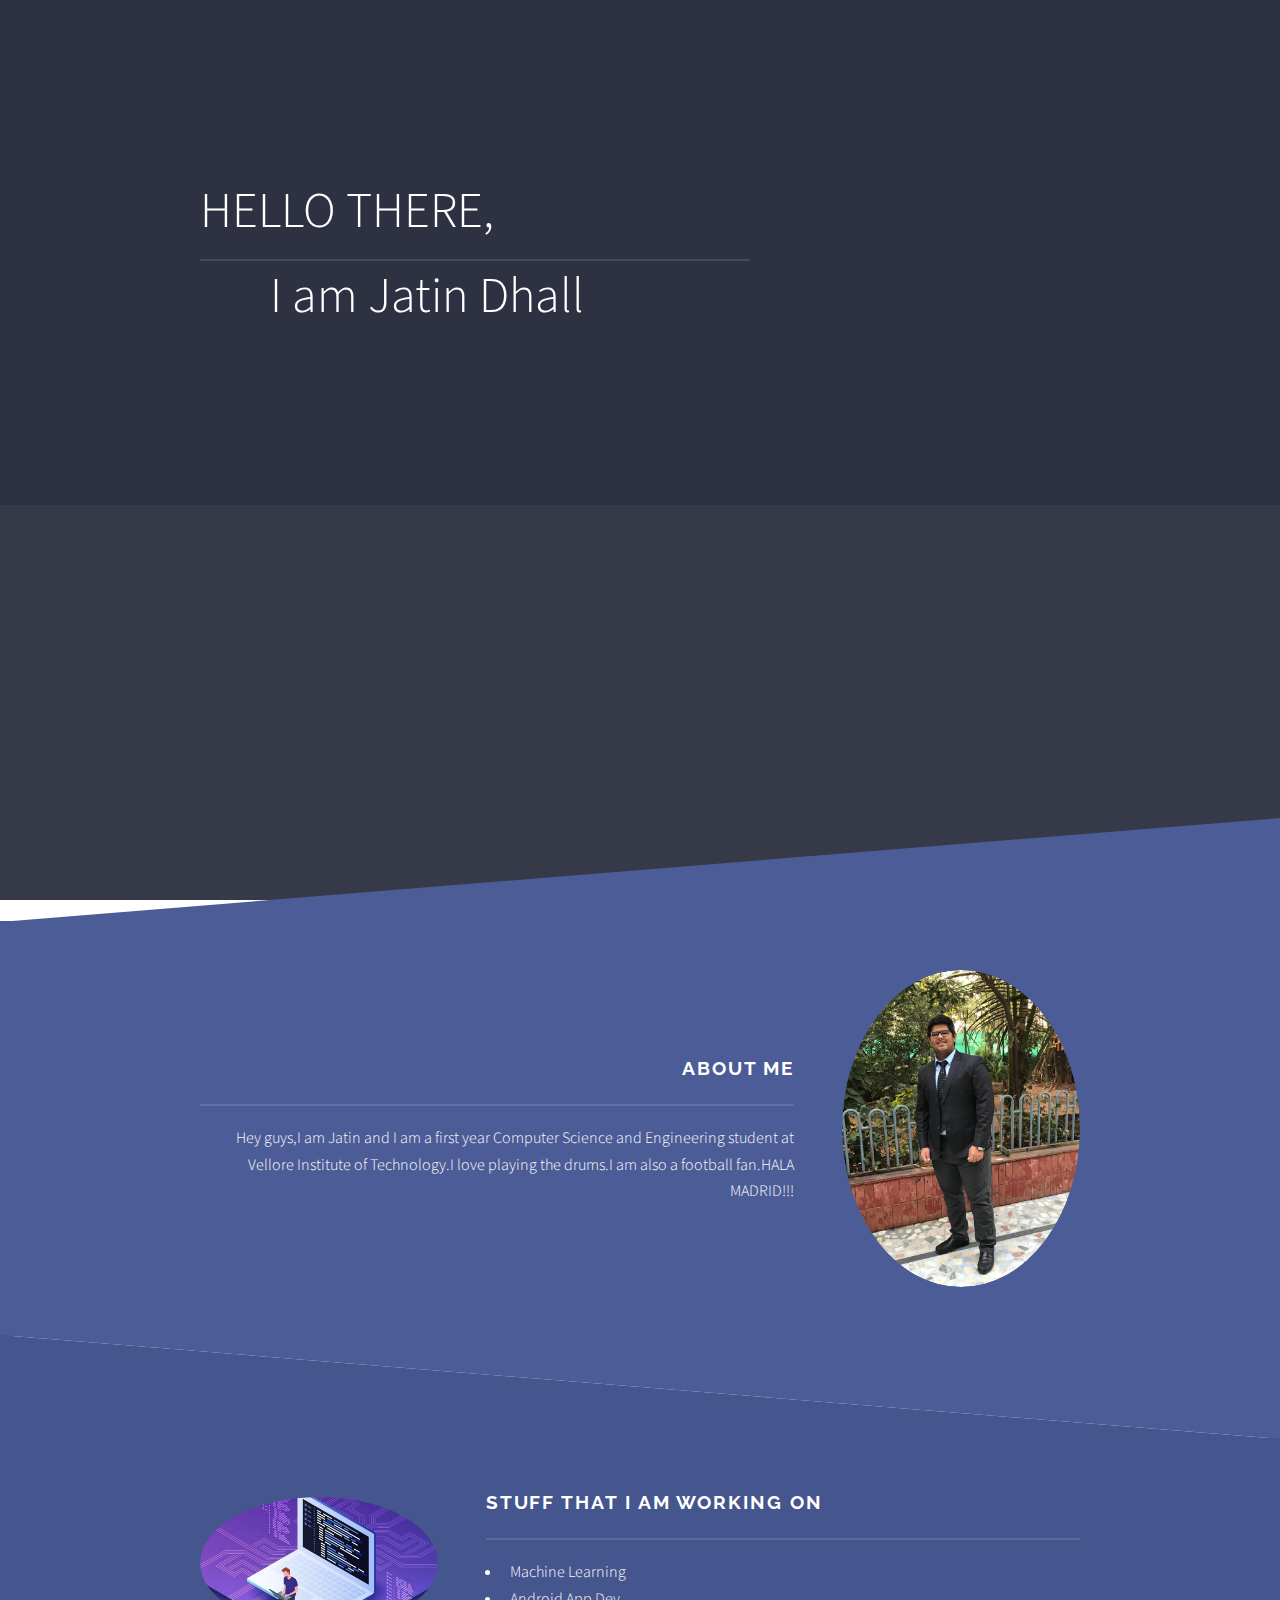
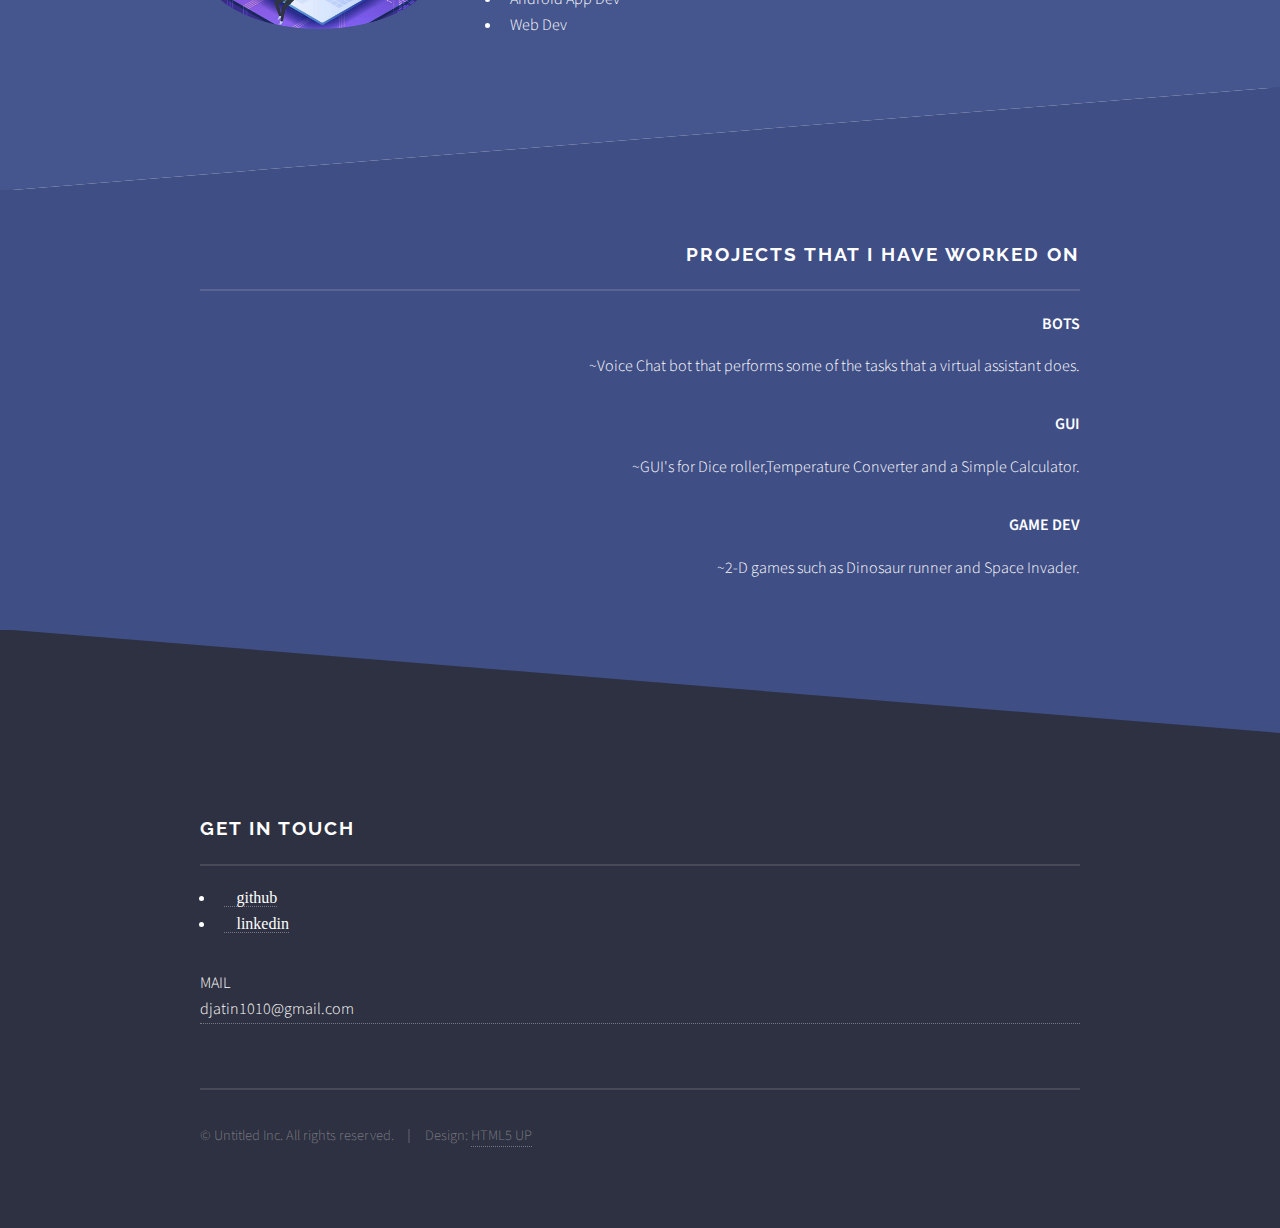
==== commit 792314d5: "Updated commit" ====
--- a/index.html
+++ b/index.html
@@ -185,8 +185,8 @@
 								<li class="icon brands fa-instagram"><a href="#">instagram.com/untitled-tld</a></li>
 							</ul>-->
 							<ul>
-								<li><a href="https://github.com/Jatin7385" class="fab fa-github" target="_blank"></a></li>
-								<li><a href="https://www.linkedin.com/in/jatin-dhall-3947a6123/" class="fab fa-linkedin" target="_blank"></a></li>
+								<li><a href="https://github.com/Jatin7385" class="fab fa-github" target="_blank">github</a></li>
+								<li><a href="https://www.linkedin.com/in/jatin-dhall-3947a6123/" class="fab fa-linkedin" target="_blank">linkedin</a></li>
 							</ul>
 							<h>MAIL</h>	
 							<a href="mailto:djatin1010@gmail.com" target="_blank" class="social-list__link">djatin1010@gmail.com</a>
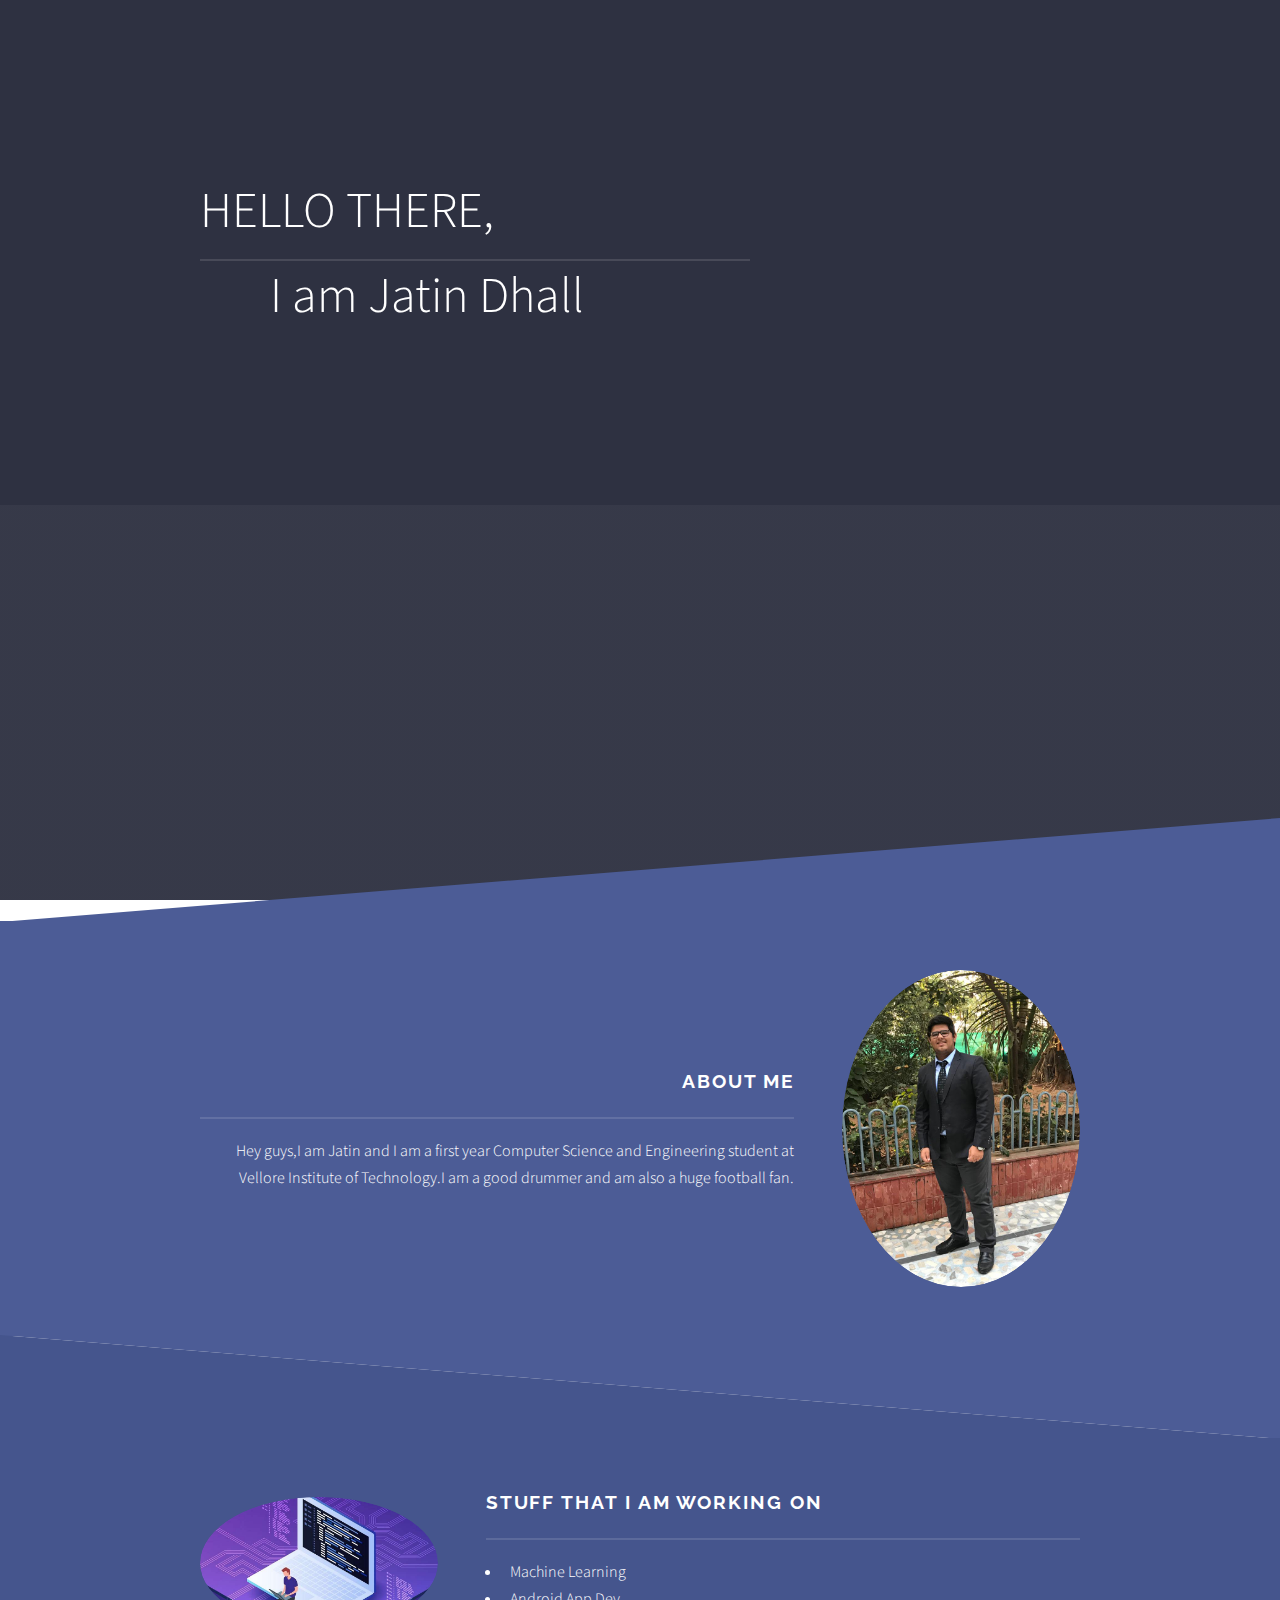
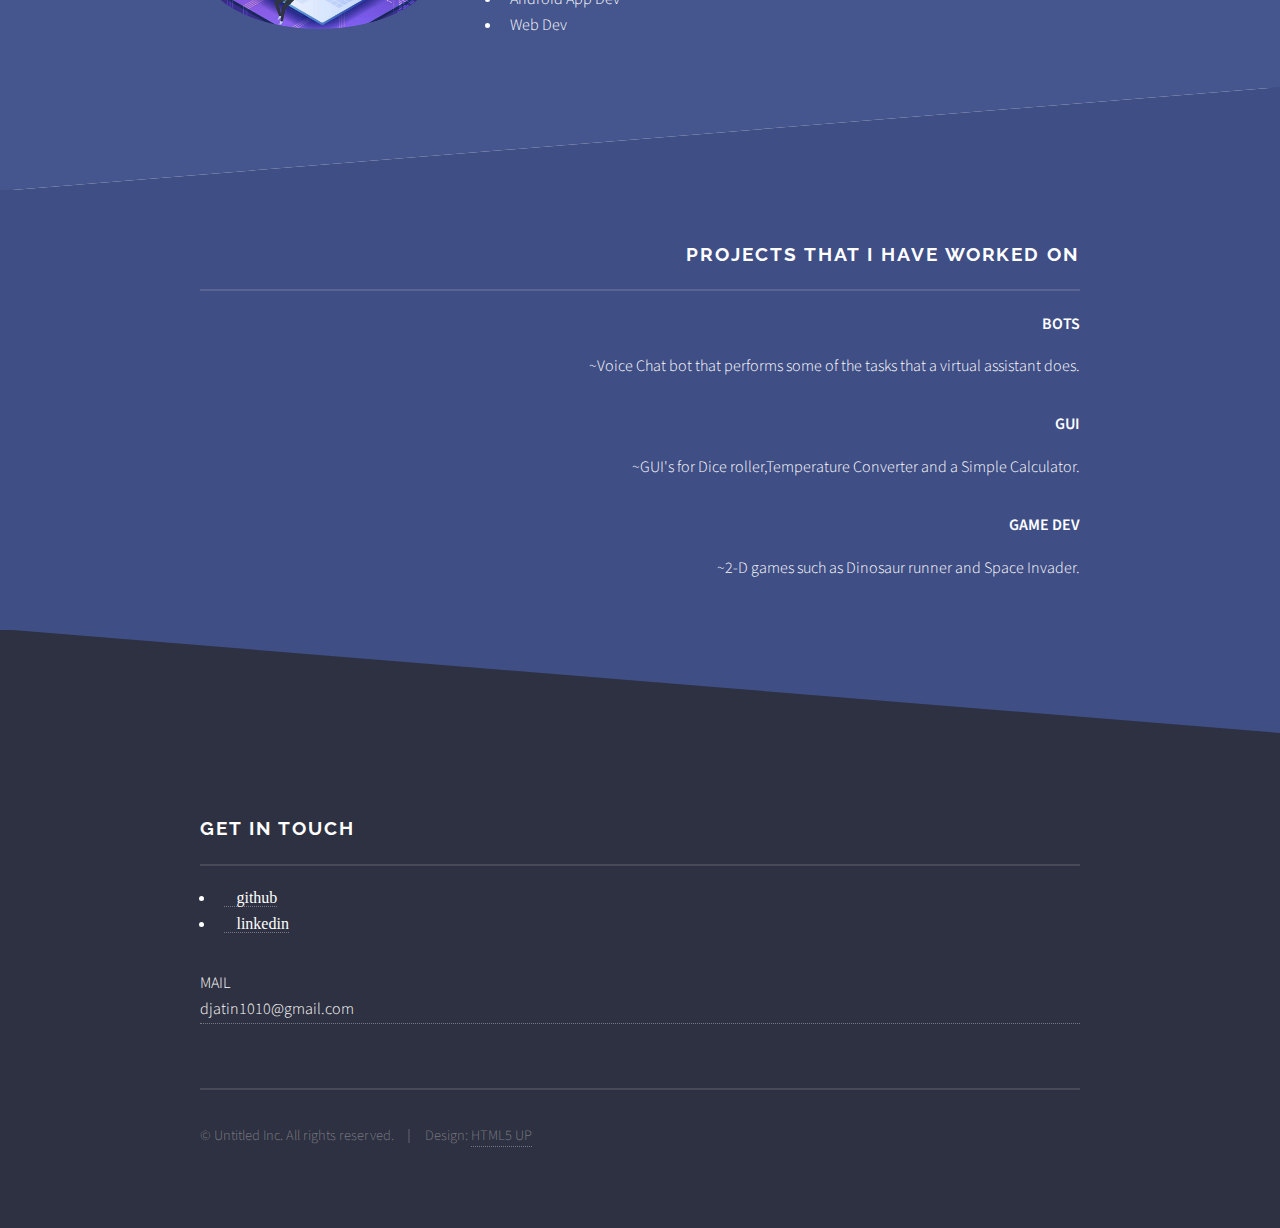
==== commit e642a3e6: "Updated commit" ====
--- a/index.html
+++ b/index.html
@@ -69,7 +69,7 @@
 									<a href="#" class="image"><img src="Myimg.jpg" alt="" /></a>
 									<div class="content">
 										<h2 class="major">ABOUT ME</h2>
-										<p>Hey guys,I am Jatin and I am a first year Computer Science and Engineering student at Vellore Institute of Technology.I love playing the drums.I am also a football fan.HALA MADRID!!!</p>
+										<p>Hey guys,I am Jatin and I am a first year Computer Science and Engineering student at Vellore Institute of Technology.I am a good drummer and am also a huge football fan.</p>
 										<!--<a href="#" class="special">Learn more</a>-->
 									</div>
 								</div>
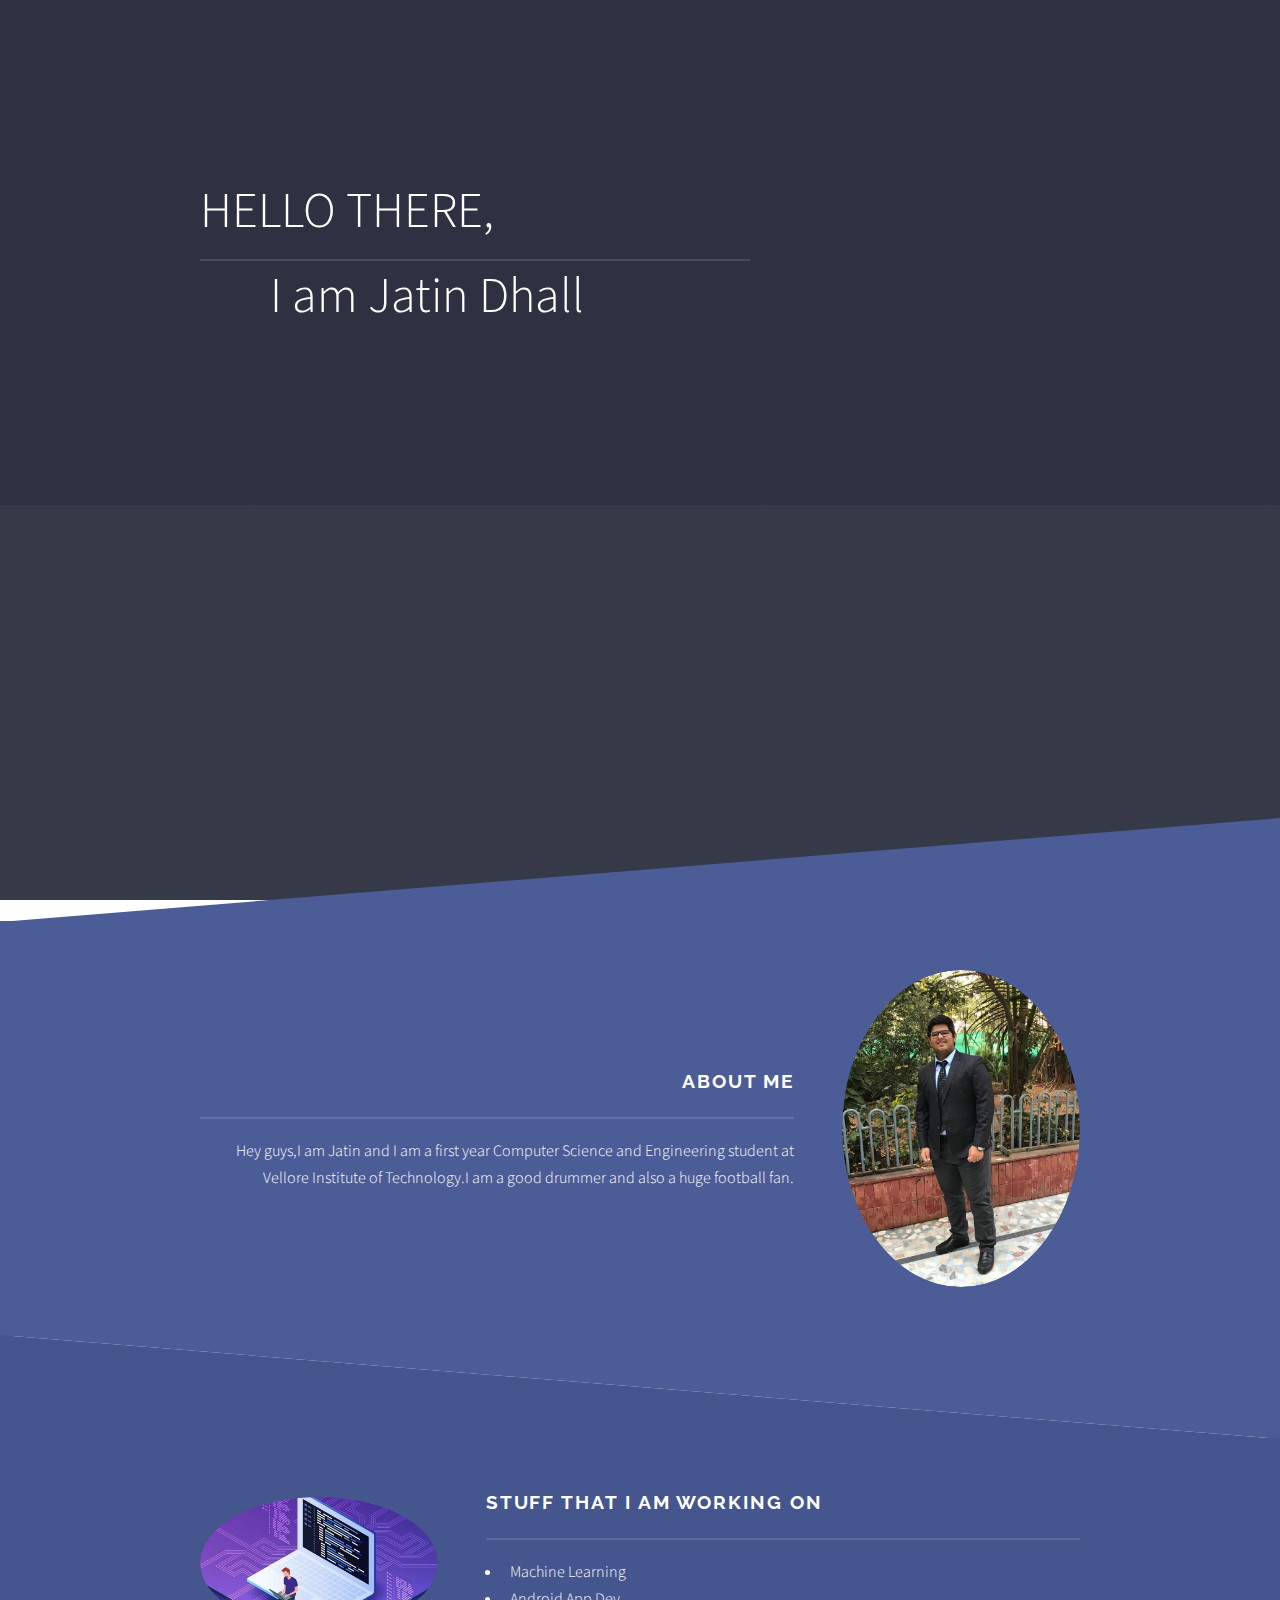
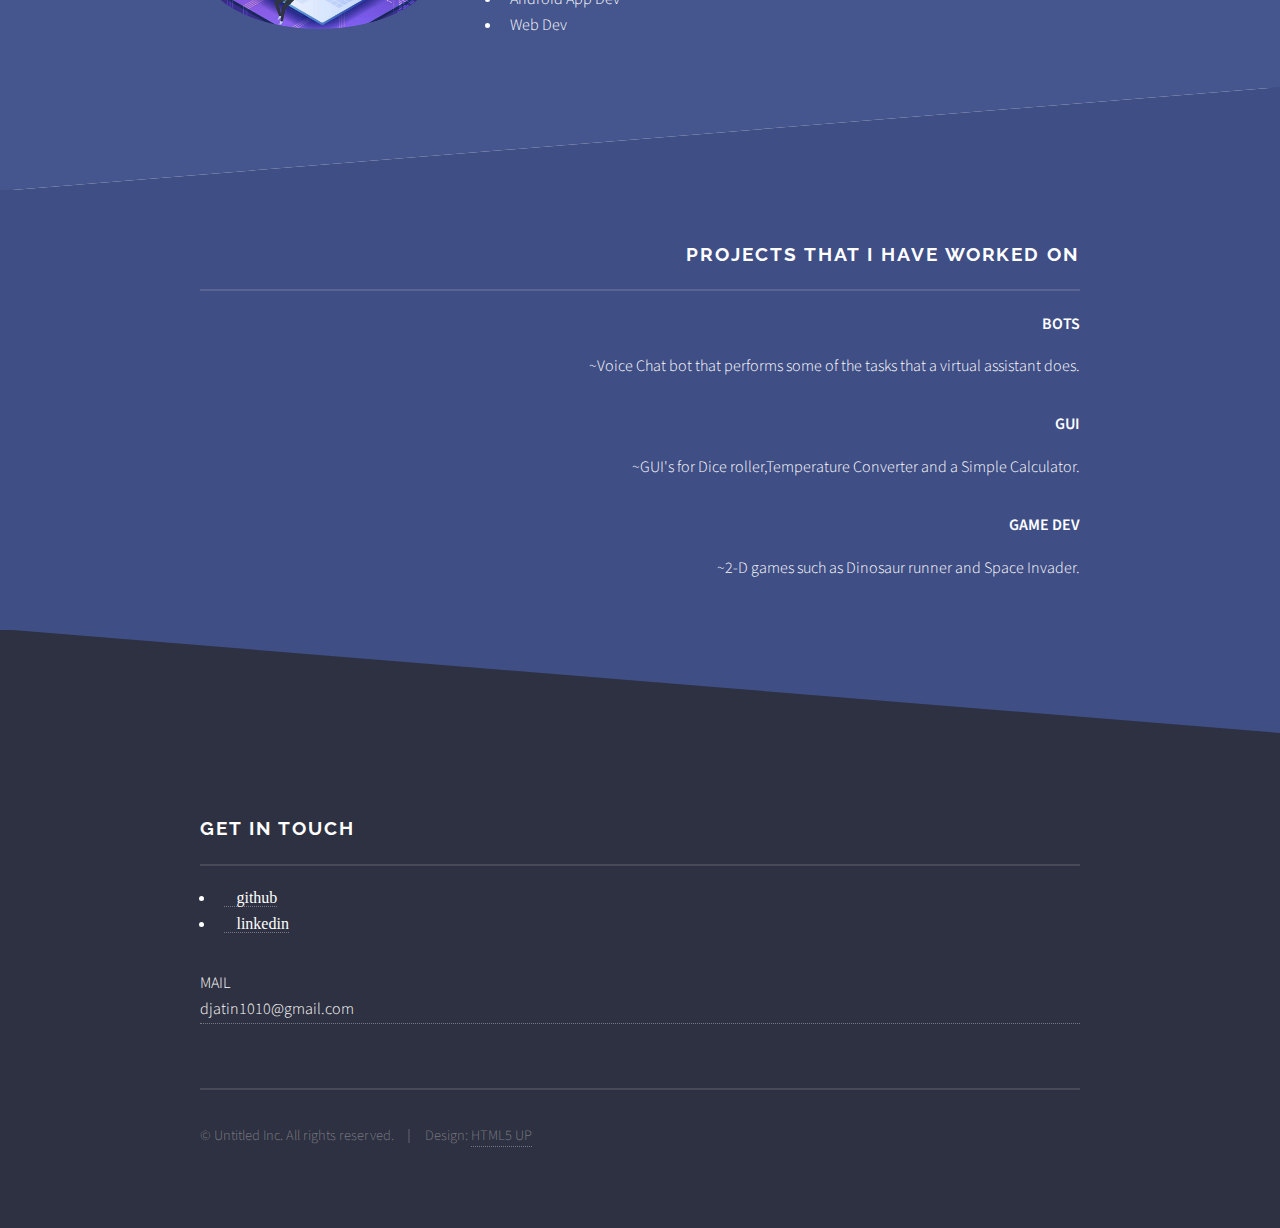
==== commit fb06bb0a: "Updated commit" ====
--- a/index.html
+++ b/index.html
@@ -69,7 +69,7 @@
 									<a href="#" class="image"><img src="Myimg.jpg" alt="" /></a>
 									<div class="content">
 										<h2 class="major">ABOUT ME</h2>
-										<p>Hey guys,I am Jatin and I am a first year Computer Science and Engineering student at Vellore Institute of Technology.I am a good drummer and am also a huge football fan.</p>
+										<p>Hey guys,I am Jatin and I am a first year Computer Science and Engineering student at Vellore Institute of Technology.I am a good drummer and also a huge football fan.</p>
 										<!--<a href="#" class="special">Learn more</a>-->
 									</div>
 								</div>
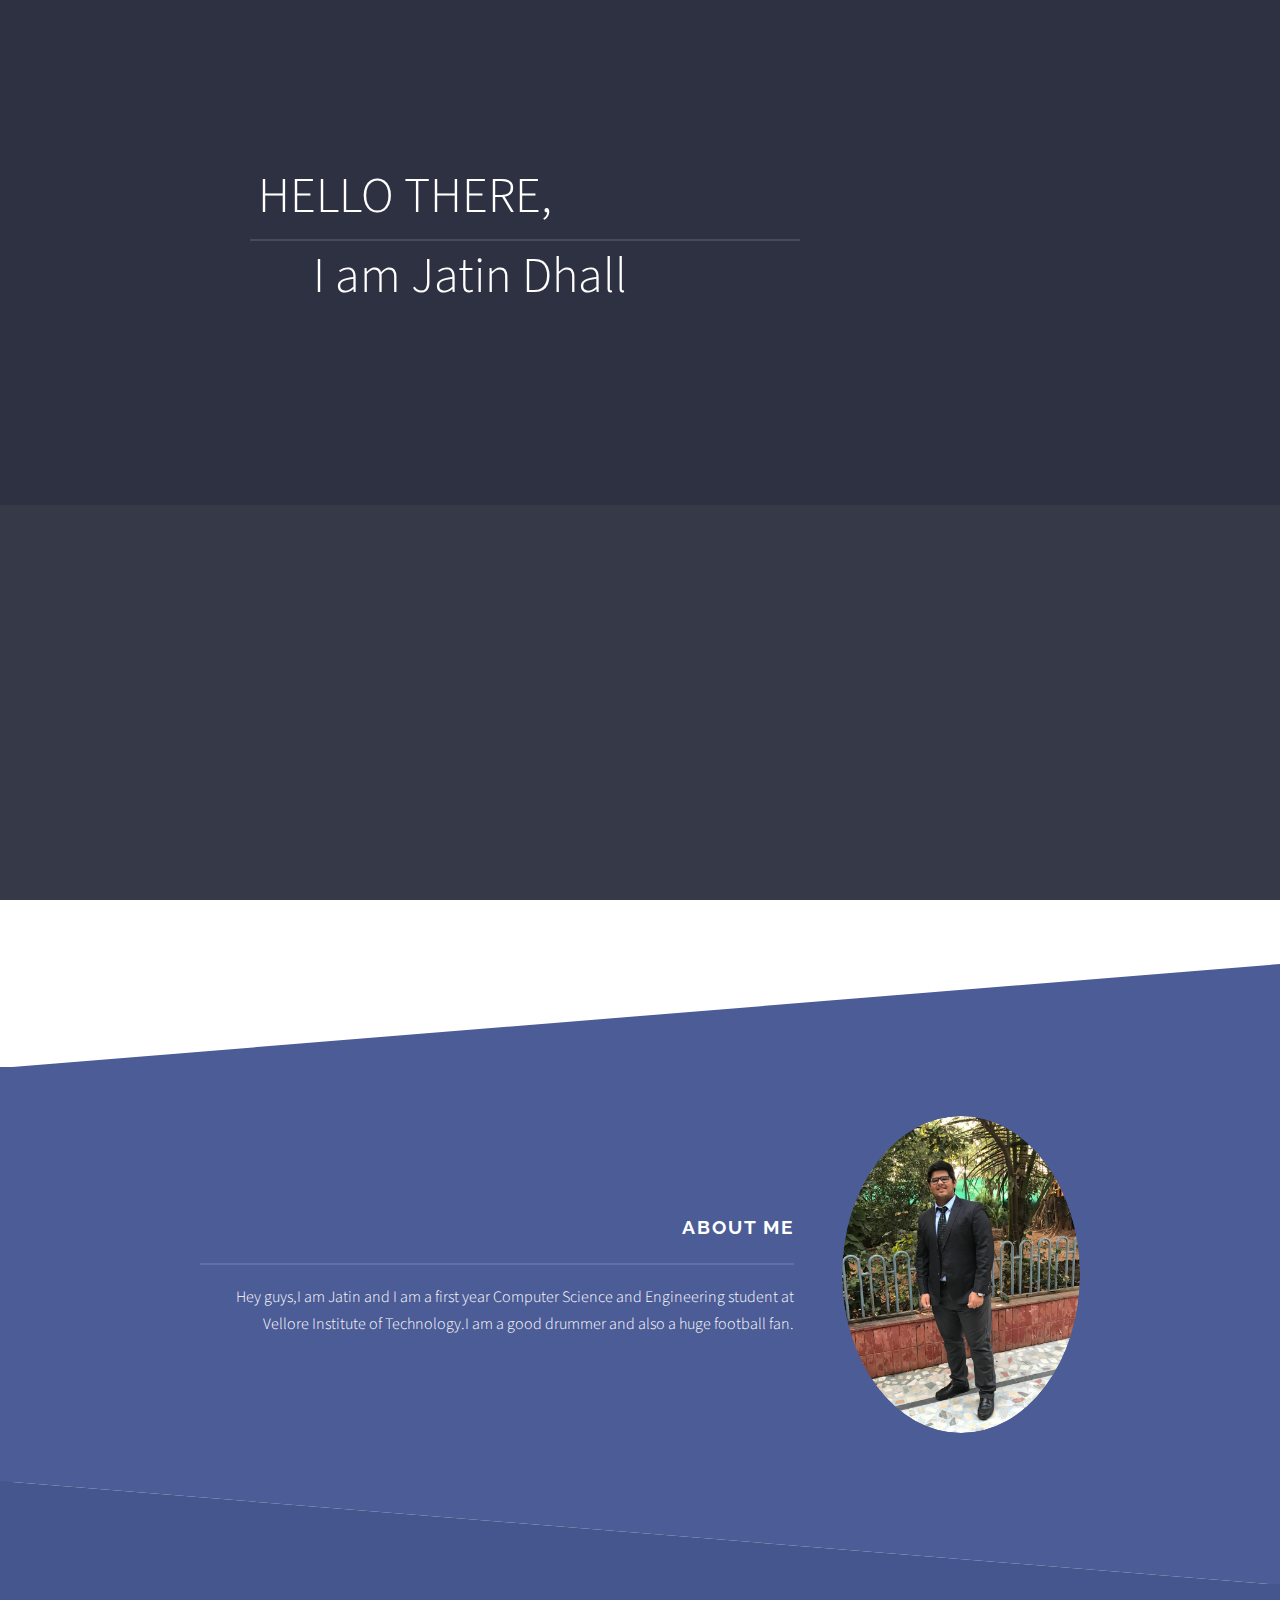
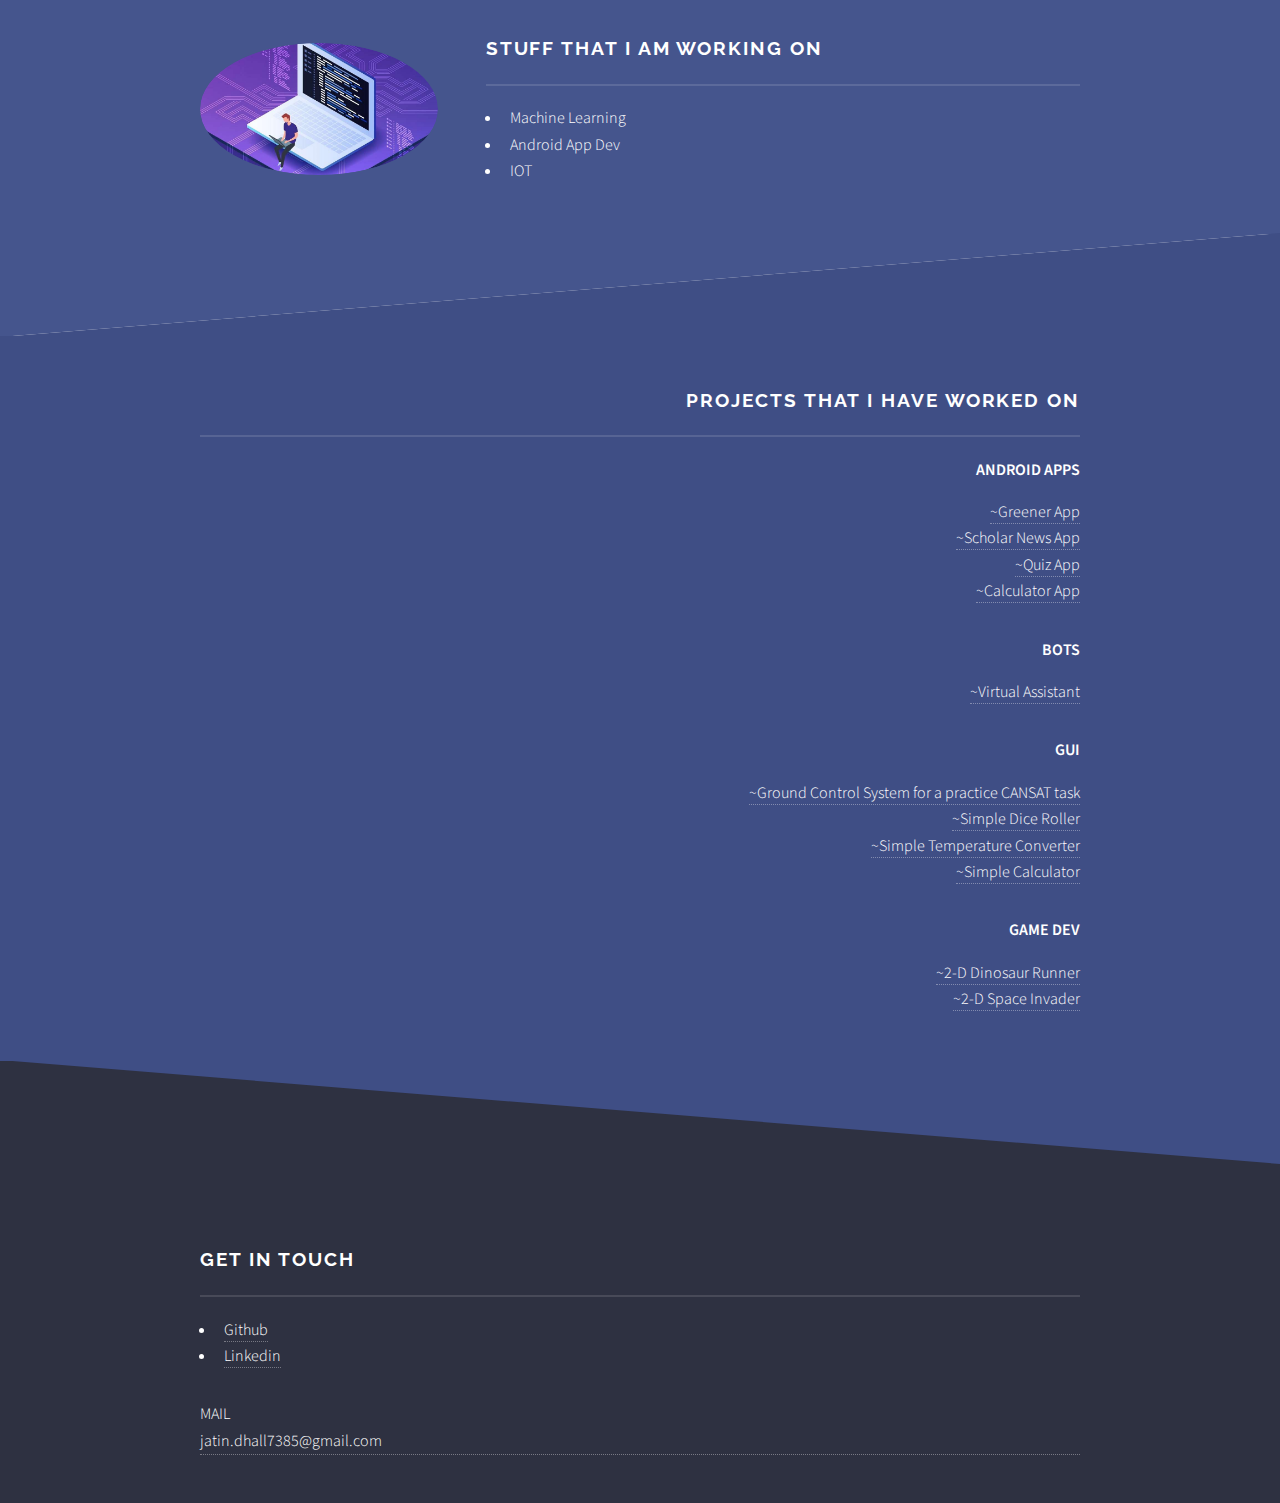
==== commit 4d425548: "Second Commit" ====
--- a/index.html
+++ b/index.html
@@ -52,13 +52,16 @@
 						</div>
 					</section>
 
-					<section id="home" class="Title">
-						<header class="title">
+					<section id="home" class="Title" style="font-family:inherit;font-size:50px;">
+						<p class = "title"style = "position : relative; top : -245px;left : -235px;text-align:center;">HELLO THERE,</p>
+						<hr class = "poftitline" style = "width : 550px;position: relative;top:-370px;left:250px;">
+						<p class = "title"style = "position : relative; top : -500px;left : -170px;text-align:center;margin-bottom : 250px;">I am Jatin Dhall</p>
+						<!--<header class="title" style="position: relative;left:200px;top:-230px;">
 							HELLO THERE,
 						</header>
-						<hr class="poftitline"style="width:550px;text-align:left;margin-left:0">
-						<p class="poftitle">I am Jatin Dhall</p>
-					</section>
+						<hr class="poftitline"style="width : 500px;position: relative;top:-350px;left:200px;">
+						<p class="poftitle" style="font-family:inherit;font-size:50px;position: relative;top:-480px;left:270px;">I am Jatin Dhall</p>
+						--></section>
 
 				<!-- Wrapper -->
 					<section id="wrapper">
@@ -84,7 +87,7 @@
 										<ul>
 											<li>Machine Learning</li>
 											<li>Android App Dev</li>
-											<li>Web Dev</li>
+											<li>IOT</li>
 										</ul>
 									</div>
 								</div>
@@ -97,20 +100,30 @@
 									<div class="content">
 										<h2 class="major">PROJECTS THAT I HAVE WORKED ON</h2>
 										<dl>
+											<dt>ANDROID APPS</dt>
+											<dd><a href="https://github.com/raehat/greener">~Greener App </a></dd>
+											<dd><a href="https://github.com/raehat/Scholar-News">~Scholar News App </a></dd>
+											<dd><a href="https://github.com/Jatin7385/Quiz_App">~Quiz App </a></dd>
+											<dd><a href="https://github.com/Jatin7385/Calculator-app">~Calculator App </a></dd>
+											<p></p>
 											<dt>BOTS</dt>
-											<dd>~Voice Chat bot that performs some of the tasks that a virtual assistant does.</dd>
+											<dd><a href="https://github.com/Jatin7385/Virtual-Assistant">~Virtual Assistant </a></dd>
 											<p></p>
 											<dt>GUI</dt>
-											<dd>~GUI's for Dice roller,Temperature Converter and a Simple Calculator.</dd>
+											<dd><a href="https://github.com/Jatin7385/TEAM-B/tree/master/GCS">~Ground Control System for a practice CANSAT task</a></dd>
+											<dd><a href="https://github.com/Jatin7385/Dice-Roller">~Simple Dice Roller</a></dd>
+											<dd><a href="https://github.com/Jatin7385/Temperature-Converter">~Simple Temperature Converter </a></dd>
+											<dd><a href="https://github.com/Jatin7385/Calculator-GUI">~Simple Calculator</a></dd>
 											<p></p>
 											<dt>GAME DEV</dt>
-											<dd>~2-D games such as Dinosaur runner and Space Invader.</dd>
+											<dd><a href="https://github.com/Jatin7385/Dinosaur-Game">~2-D Dinosaur Runner</a></dd>
+											<dd><a href="https://github.com/Jatin7385/Space-Invader">~2-D Space Invader</a></dd>
 										</dl>
 									</div>
 								</div>
 							</section>
 
-						<!-- Four 
+						<!--  
 							<section id="four" class="wrapper alt style1">
 								<div class="inner">
 									<h2 class="major">Vitae phasellus</h2>
@@ -185,15 +198,11 @@
 								<li class="icon brands fa-instagram"><a href="#">instagram.com/untitled-tld</a></li>
 							</ul>-->
 							<ul>
-								<li><a href="https://github.com/Jatin7385" class="fab fa-github" target="_blank">github</a></li>
-								<li><a href="https://www.linkedin.com/in/jatin-dhall-3947a6123/" class="fab fa-linkedin" target="_blank">linkedin</a></li>
+								<li><a href="https://github.com/Jatin7385">Github</a></li>
+								<li><a href="https://www.linkedin.com/in/jatin-dhall-3947a6123/">Linkedin</a></li>
 							</ul>
 							<h>MAIL</h>	
-							<a href="mailto:djatin1010@gmail.com" target="_blank" class="social-list__link">djatin1010@gmail.com</a>
-						
-							<ul class="copyright">
-								<li>&copy; Untitled Inc. All rights reserved.</li><li>Design: <a href="http://html5up.net">HTML5 UP</a></li>
-							</ul>
+							<a href="mailto:jatin.dhall7385@gmail.com" target="_blank" class="social-list__link">jatin.dhall7385@gmail.com</a>
 						</div>
 					</section>
 
--- a/main.css
+++ b/main.css
@@ -7,7 +7,7 @@
 	Free for personal and commercial use under the CCA 3.0 license (html5up.net/license)
 */
 
-.Title{
+/*.Title{
 	font-family:inherit;
 	font-size:50px;
 }
@@ -29,7 +29,7 @@
 	top:-480px;
 	left:270px;
 }
-
+*/
 
 html, body, div, span, applet, object,
 iframe, h1, h2, h3, h4, h5, h6, p, blockquote,
